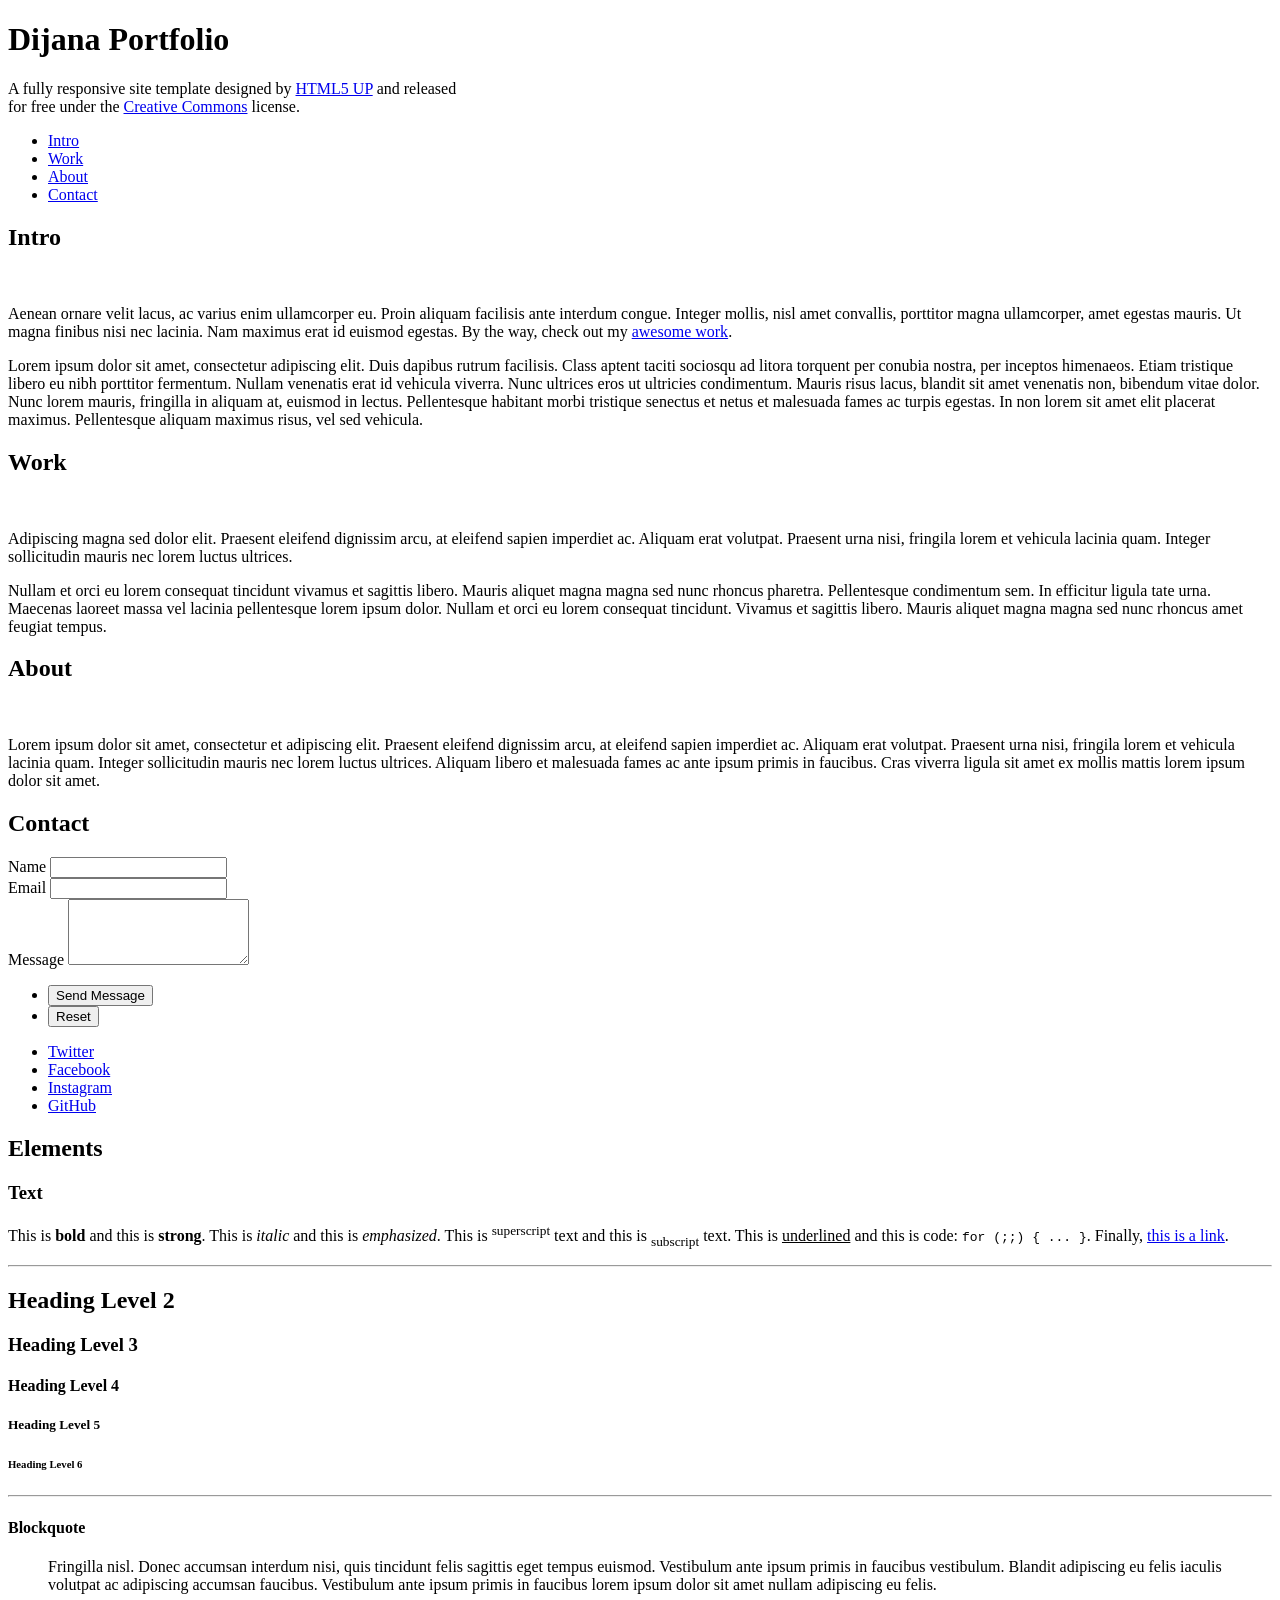
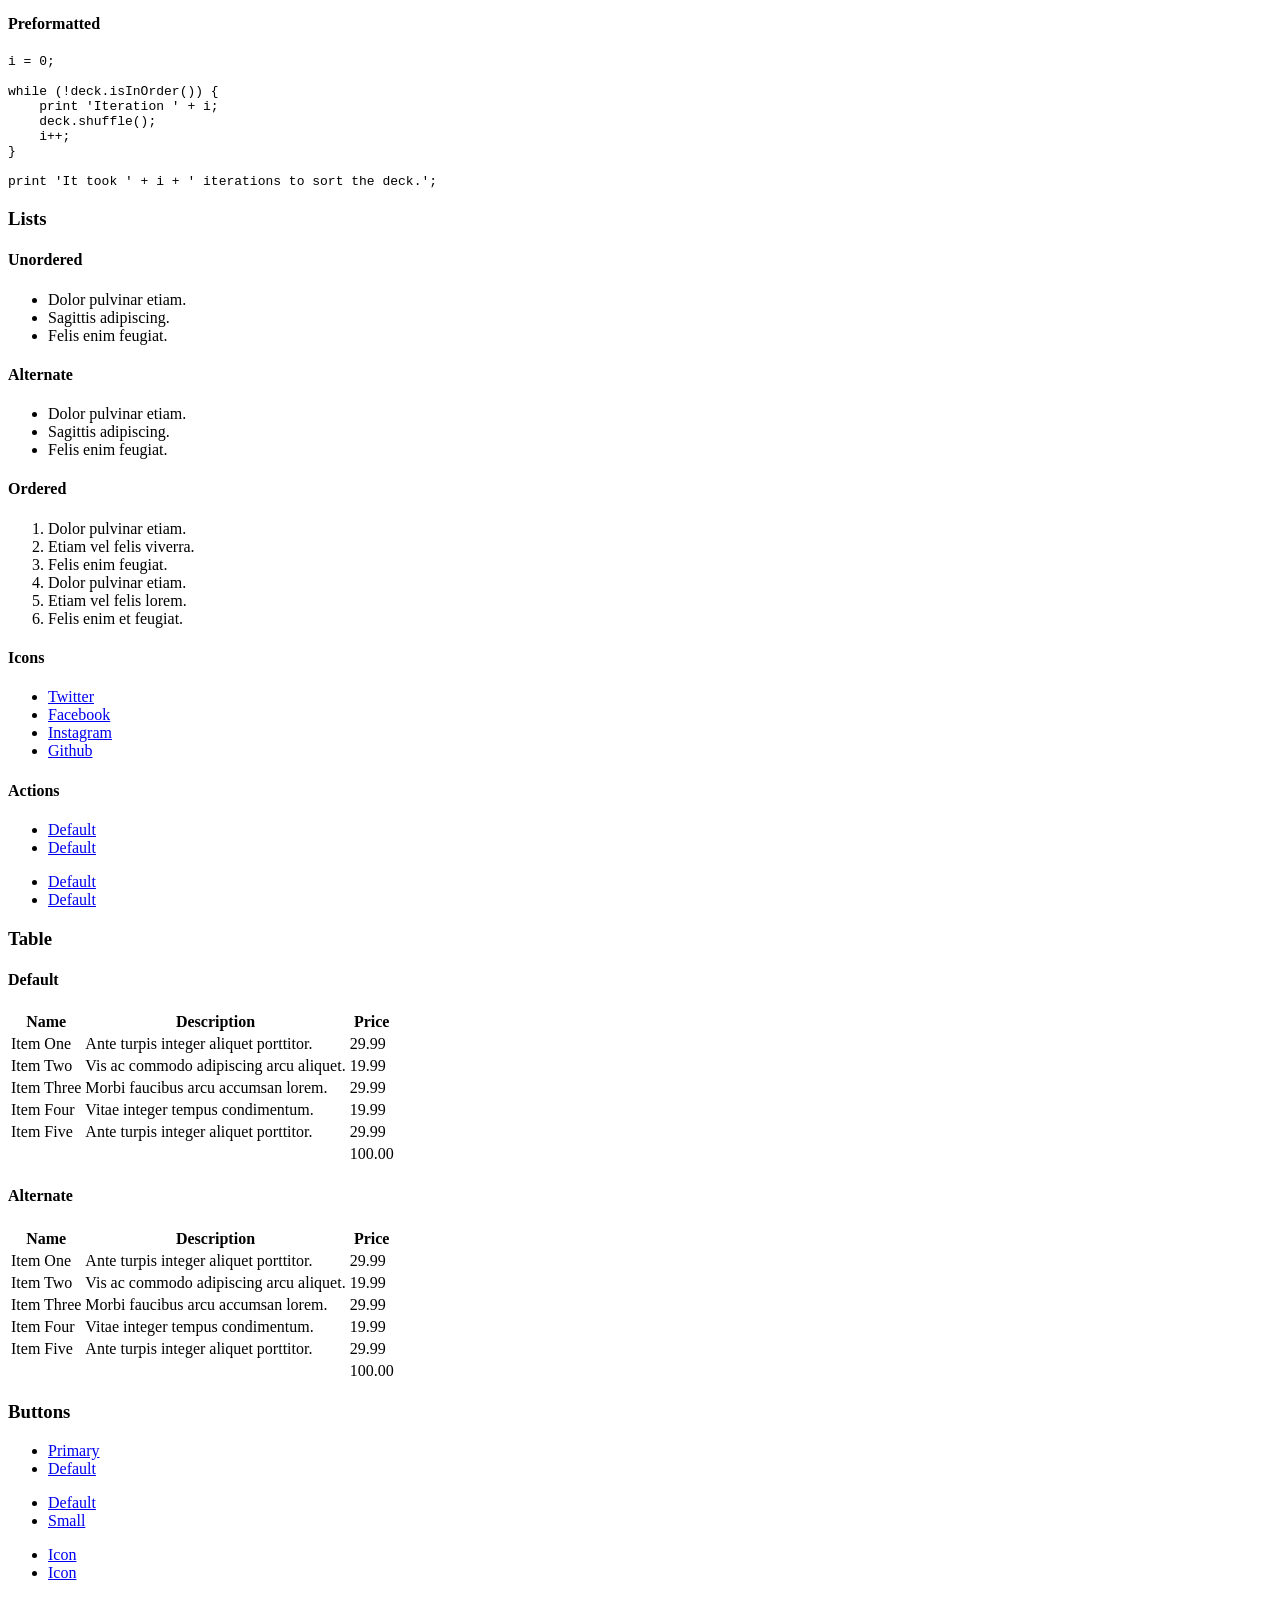
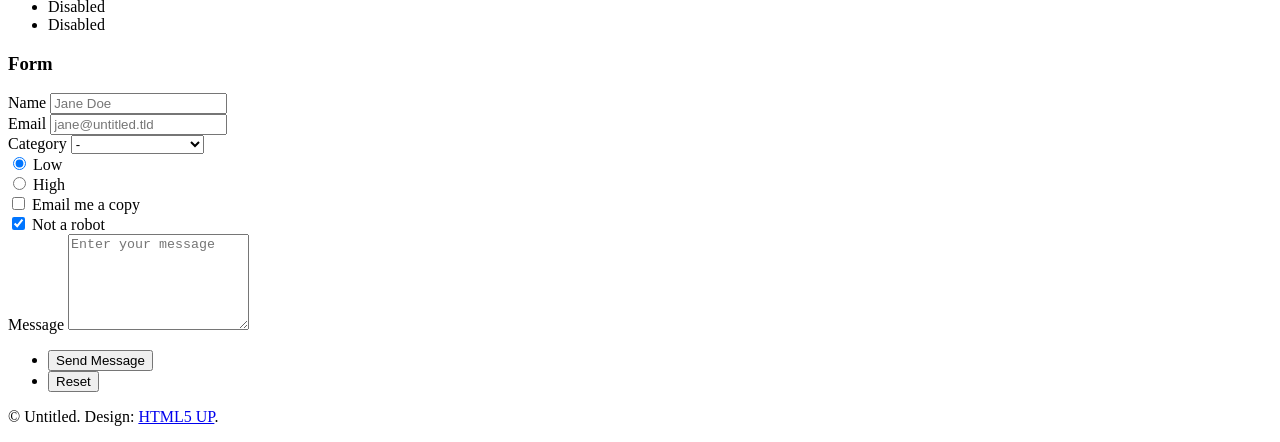
==== index.html @ 2b50fdc9 "Added Dimension template" ====
<!DOCTYPE HTML>
<!--
	Dimension by HTML5 UP
	html5up.net | @ajlkn
	Free for personal and commercial use under the CCA 3.0 license (html5up.net/license)
-->
<html>
	<head>
		<title>Dijana Niksic</title>
		<meta charset="utf-8" />
		<meta name="viewport" content="width=device-width, initial-scale=1, user-scalable=no" />
		<link rel="stylesheet" href="assets/css/main.css" />
		<noscript><link rel="stylesheet" href="assets/css/noscript.css" /></noscript>
	</head>
	<body class="is-preload">

		<!-- Wrapper -->
			<div id="wrapper">

				<!-- Header -->
					<header id="header">
						<div class="logo">
							<span class="icon fa-gem"></span>
						</div>
						<div class="content">
							<div class="inner">
								<h1>Dijana Portfolio</h1>
								<p>A fully responsive site template designed by <a href="https://html5up.net">HTML5 UP</a> and released<br />
								for free under the <a href="https://html5up.net/license">Creative Commons</a> license.</p>
							</div>
						</div>
						<nav>
							<ul>
								<li><a href="#intro">Intro</a></li>
								<li><a href="#work">Work</a></li>
								<li><a href="#about">About</a></li>
								<li><a href="#contact">Contact</a></li>
								<!--<li><a href="#elements">Elements</a></li>-->
							</ul>
						</nav>
					</header>

				<!-- Main -->
					<div id="main">

						<!-- Intro -->
							<article id="intro">
								<h2 class="major">Intro</h2>
								<span class="image main"><img src="images/pic01.jpg" alt="" /></span>
								<p>Aenean ornare velit lacus, ac varius enim ullamcorper eu. Proin aliquam facilisis ante interdum congue. Integer mollis, nisl amet convallis, porttitor magna ullamcorper, amet egestas mauris. Ut magna finibus nisi nec lacinia. Nam maximus erat id euismod egestas. By the way, check out my <a href="#work">awesome work</a>.</p>
								<p>Lorem ipsum dolor sit amet, consectetur adipiscing elit. Duis dapibus rutrum facilisis. Class aptent taciti sociosqu ad litora torquent per conubia nostra, per inceptos himenaeos. Etiam tristique libero eu nibh porttitor fermentum. Nullam venenatis erat id vehicula viverra. Nunc ultrices eros ut ultricies condimentum. Mauris risus lacus, blandit sit amet venenatis non, bibendum vitae dolor. Nunc lorem mauris, fringilla in aliquam at, euismod in lectus. Pellentesque habitant morbi tristique senectus et netus et malesuada fames ac turpis egestas. In non lorem sit amet elit placerat maximus. Pellentesque aliquam maximus risus, vel sed vehicula.</p>
							</article>

						<!-- Work -->
							<article id="work">
								<h2 class="major">Work</h2>
								<span class="image main"><img src="images/pic02.jpg" alt="" /></span>
								<p>Adipiscing magna sed dolor elit. Praesent eleifend dignissim arcu, at eleifend sapien imperdiet ac. Aliquam erat volutpat. Praesent urna nisi, fringila lorem et vehicula lacinia quam. Integer sollicitudin mauris nec lorem luctus ultrices.</p>
								<p>Nullam et orci eu lorem consequat tincidunt vivamus et sagittis libero. Mauris aliquet magna magna sed nunc rhoncus pharetra. Pellentesque condimentum sem. In efficitur ligula tate urna. Maecenas laoreet massa vel lacinia pellentesque lorem ipsum dolor. Nullam et orci eu lorem consequat tincidunt. Vivamus et sagittis libero. Mauris aliquet magna magna sed nunc rhoncus amet feugiat tempus.</p>
							</article>

						<!-- About -->
							<article id="about">
								<h2 class="major">About</h2>
								<span class="image main"><img src="images/pic03.jpg" alt="" /></span>
								<p>Lorem ipsum dolor sit amet, consectetur et adipiscing elit. Praesent eleifend dignissim arcu, at eleifend sapien imperdiet ac. Aliquam erat volutpat. Praesent urna nisi, fringila lorem et vehicula lacinia quam. Integer sollicitudin mauris nec lorem luctus ultrices. Aliquam libero et malesuada fames ac ante ipsum primis in faucibus. Cras viverra ligula sit amet ex mollis mattis lorem ipsum dolor sit amet.</p>
							</article>

						<!-- Contact -->
							<article id="contact">
								<h2 class="major">Contact</h2>
								<form method="post" action="#">
									<div class="fields">
										<div class="field half">
											<label for="name">Name</label>
											<input type="text" name="name" id="name" />
										</div>
										<div class="field half">
											<label for="email">Email</label>
											<input type="text" name="email" id="email" />
										</div>
										<div class="field">
											<label for="message">Message</label>
											<textarea name="message" id="message" rows="4"></textarea>
										</div>
									</div>
									<ul class="actions">
										<li><input type="submit" value="Send Message" class="primary" /></li>
										<li><input type="reset" value="Reset" /></li>
									</ul>
								</form>
								<ul class="icons">
									<li><a href="#" class="icon brands fa-twitter"><span class="label">Twitter</span></a></li>
									<li><a href="#" class="icon brands fa-facebook-f"><span class="label">Facebook</span></a></li>
									<li><a href="#" class="icon brands fa-instagram"><span class="label">Instagram</span></a></li>
									<li><a href="#" class="icon brands fa-github"><span class="label">GitHub</span></a></li>
								</ul>
							</article>

						<!-- Elements -->
							<article id="elements">
								<h2 class="major">Elements</h2>

								<section>
									<h3 class="major">Text</h3>
									<p>This is <b>bold</b> and this is <strong>strong</strong>. This is <i>italic</i> and this is <em>emphasized</em>.
									This is <sup>superscript</sup> text and this is <sub>subscript</sub> text.
									This is <u>underlined</u> and this is code: <code>for (;;) { ... }</code>. Finally, <a href="#">this is a link</a>.</p>
									<hr />
									<h2>Heading Level 2</h2>
									<h3>Heading Level 3</h3>
									<h4>Heading Level 4</h4>
									<h5>Heading Level 5</h5>
									<h6>Heading Level 6</h6>
									<hr />
									<h4>Blockquote</h4>
									<blockquote>Fringilla nisl. Donec accumsan interdum nisi, quis tincidunt felis sagittis eget tempus euismod. Vestibulum ante ipsum primis in faucibus vestibulum. Blandit adipiscing eu felis iaculis volutpat ac adipiscing accumsan faucibus. Vestibulum ante ipsum primis in faucibus lorem ipsum dolor sit amet nullam adipiscing eu felis.</blockquote>
									<h4>Preformatted</h4>
									<pre><code>i = 0;

while (!deck.isInOrder()) {
    print 'Iteration ' + i;
    deck.shuffle();
    i++;
}

print 'It took ' + i + ' iterations to sort the deck.';</code></pre>
								</section>

								<section>
									<h3 class="major">Lists</h3>

									<h4>Unordered</h4>
									<ul>
										<li>Dolor pulvinar etiam.</li>
										<li>Sagittis adipiscing.</li>
										<li>Felis enim feugiat.</li>
									</ul>

									<h4>Alternate</h4>
									<ul class="alt">
										<li>Dolor pulvinar etiam.</li>
										<li>Sagittis adipiscing.</li>
										<li>Felis enim feugiat.</li>
									</ul>

									<h4>Ordered</h4>
									<ol>
										<li>Dolor pulvinar etiam.</li>
										<li>Etiam vel felis viverra.</li>
										<li>Felis enim feugiat.</li>
										<li>Dolor pulvinar etiam.</li>
										<li>Etiam vel felis lorem.</li>
										<li>Felis enim et feugiat.</li>
									</ol>
									<h4>Icons</h4>
									<ul class="icons">
										<li><a href="#" class="icon brands fa-twitter"><span class="label">Twitter</span></a></li>
										<li><a href="#" class="icon brands fa-facebook-f"><span class="label">Facebook</span></a></li>
										<li><a href="#" class="icon brands fa-instagram"><span class="label">Instagram</span></a></li>
										<li><a href="#" class="icon brands fa-github"><span class="label">Github</span></a></li>
									</ul>

									<h4>Actions</h4>
									<ul class="actions">
										<li><a href="#" class="button primary">Default</a></li>
										<li><a href="#" class="button">Default</a></li>
									</ul>
									<ul class="actions stacked">
										<li><a href="#" class="button primary">Default</a></li>
										<li><a href="#" class="button">Default</a></li>
									</ul>
								</section>

								<section>
									<h3 class="major">Table</h3>
									<h4>Default</h4>
									<div class="table-wrapper">
										<table>
											<thead>
												<tr>
													<th>Name</th>
													<th>Description</th>
													<th>Price</th>
												</tr>
											</thead>
											<tbody>
												<tr>
													<td>Item One</td>
													<td>Ante turpis integer aliquet porttitor.</td>
													<td>29.99</td>
												</tr>
												<tr>
													<td>Item Two</td>
													<td>Vis ac commodo adipiscing arcu aliquet.</td>
													<td>19.99</td>
												</tr>
												<tr>
													<td>Item Three</td>
													<td> Morbi faucibus arcu accumsan lorem.</td>
													<td>29.99</td>
												</tr>
												<tr>
													<td>Item Four</td>
													<td>Vitae integer tempus condimentum.</td>
													<td>19.99</td>
												</tr>
												<tr>
													<td>Item Five</td>
													<td>Ante turpis integer aliquet porttitor.</td>
													<td>29.99</td>
												</tr>
											</tbody>
											<tfoot>
												<tr>
													<td colspan="2"></td>
													<td>100.00</td>
												</tr>
											</tfoot>
										</table>
									</div>

									<h4>Alternate</h4>
									<div class="table-wrapper">
										<table class="alt">
											<thead>
												<tr>
													<th>Name</th>
													<th>Description</th>
													<th>Price</th>
												</tr>
											</thead>
											<tbody>
												<tr>
													<td>Item One</td>
													<td>Ante turpis integer aliquet porttitor.</td>
													<td>29.99</td>
												</tr>
												<tr>
													<td>Item Two</td>
													<td>Vis ac commodo adipiscing arcu aliquet.</td>
													<td>19.99</td>
												</tr>
												<tr>
													<td>Item Three</td>
													<td> Morbi faucibus arcu accumsan lorem.</td>
													<td>29.99</td>
												</tr>
												<tr>
													<td>Item Four</td>
													<td>Vitae integer tempus condimentum.</td>
													<td>19.99</td>
												</tr>
												<tr>
													<td>Item Five</td>
													<td>Ante turpis integer aliquet porttitor.</td>
													<td>29.99</td>
												</tr>
											</tbody>
											<tfoot>
												<tr>
													<td colspan="2"></td>
													<td>100.00</td>
												</tr>
											</tfoot>
										</table>
									</div>
								</section>

								<section>
									<h3 class="major">Buttons</h3>
									<ul class="actions">
										<li><a href="#" class="button primary">Primary</a></li>
										<li><a href="#" class="button">Default</a></li>
									</ul>
									<ul class="actions">
										<li><a href="#" class="button">Default</a></li>
										<li><a href="#" class="button small">Small</a></li>
									</ul>
									<ul class="actions">
										<li><a href="#" class="button primary icon solid fa-download">Icon</a></li>
										<li><a href="#" class="button icon solid fa-download">Icon</a></li>
									</ul>
									<ul class="actions">
										<li><span class="button primary disabled">Disabled</span></li>
										<li><span class="button disabled">Disabled</span></li>
									</ul>
								</section>

								<section>
									<h3 class="major">Form</h3>
									<form method="post" action="#">
										<div class="fields">
											<div class="field half">
												<label for="demo-name">Name</label>
												<input type="text" name="demo-name" id="demo-name" value="" placeholder="Jane Doe" />
											</div>
											<div class="field half">
												<label for="demo-email">Email</label>
												<input type="email" name="demo-email" id="demo-email" value="" placeholder="jane@untitled.tld" />
											</div>
											<div class="field">
												<label for="demo-category">Category</label>
												<select name="demo-category" id="demo-category">
													<option value="">-</option>
													<option value="1">Manufacturing</option>
													<option value="1">Shipping</option>
													<option value="1">Administration</option>
													<option value="1">Human Resources</option>
												</select>
											</div>
											<div class="field half">
												<input type="radio" id="demo-priority-low" name="demo-priority" checked>
												<label for="demo-priority-low">Low</label>
											</div>
											<div class="field half">
												<input type="radio" id="demo-priority-high" name="demo-priority">
												<label for="demo-priority-high">High</label>
											</div>
											<div class="field half">
												<input type="checkbox" id="demo-copy" name="demo-copy">
												<label for="demo-copy">Email me a copy</label>
											</div>
											<div class="field half">
												<input type="checkbox" id="demo-human" name="demo-human" checked>
												<label for="demo-human">Not a robot</label>
											</div>
											<div class="field">
												<label for="demo-message">Message</label>
												<textarea name="demo-message" id="demo-message" placeholder="Enter your message" rows="6"></textarea>
											</div>
										</div>
										<ul class="actions">
											<li><input type="submit" value="Send Message" class="primary" /></li>
											<li><input type="reset" value="Reset" /></li>
										</ul>
									</form>
								</section>

							</article>

					</div>

				<!-- Footer -->
					<footer id="footer">
						<p class="copyright">&copy; Untitled. Design: <a href="https://html5up.net">HTML5 UP</a>.</p>
					</footer>

			</div>

		<!-- BG -->
			<div id="bg"></div>

		<!-- Scripts -->
			<script src="assets/js/jquery.min.js"></script>
			<script src="assets/js/browser.min.js"></script>
			<script src="assets/js/breakpoints.min.js"></script>
			<script src="assets/js/util.js"></script>
			<script src="assets/js/main.js"></script>

	</body>
</html>
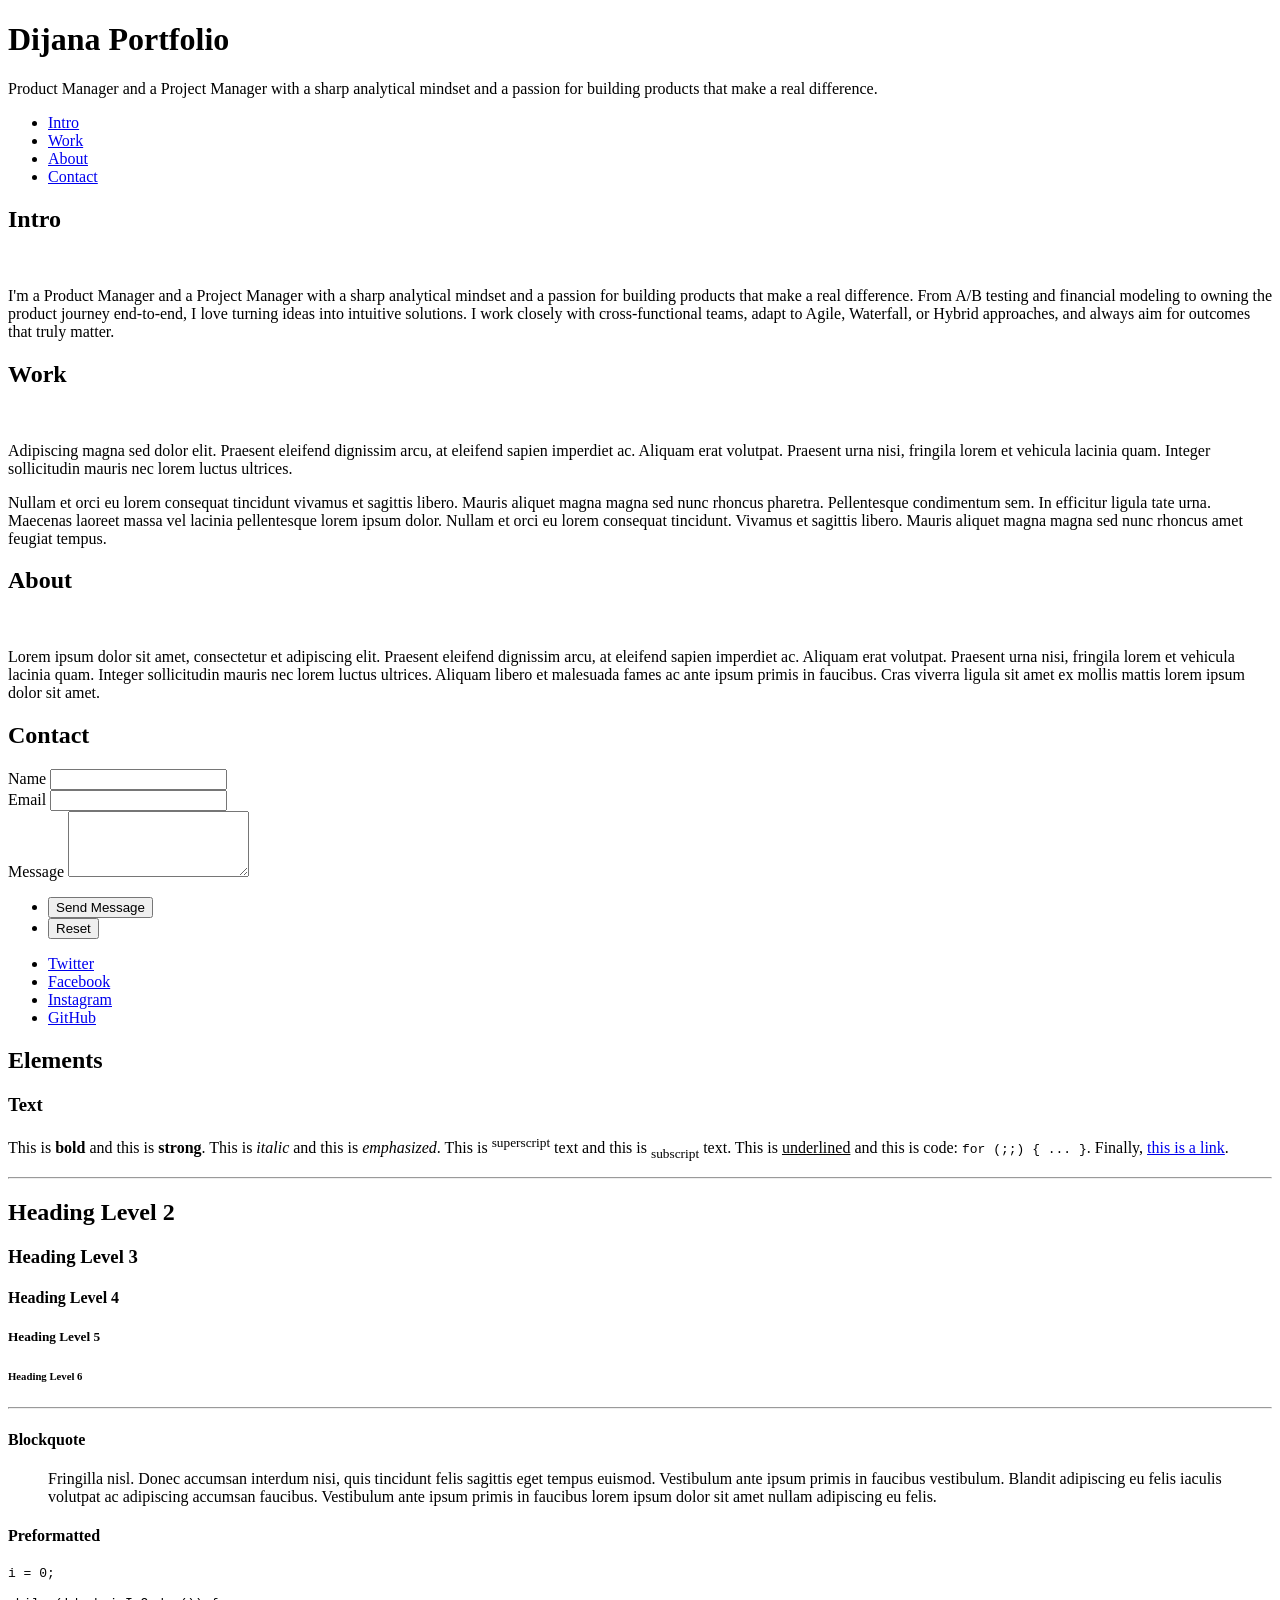
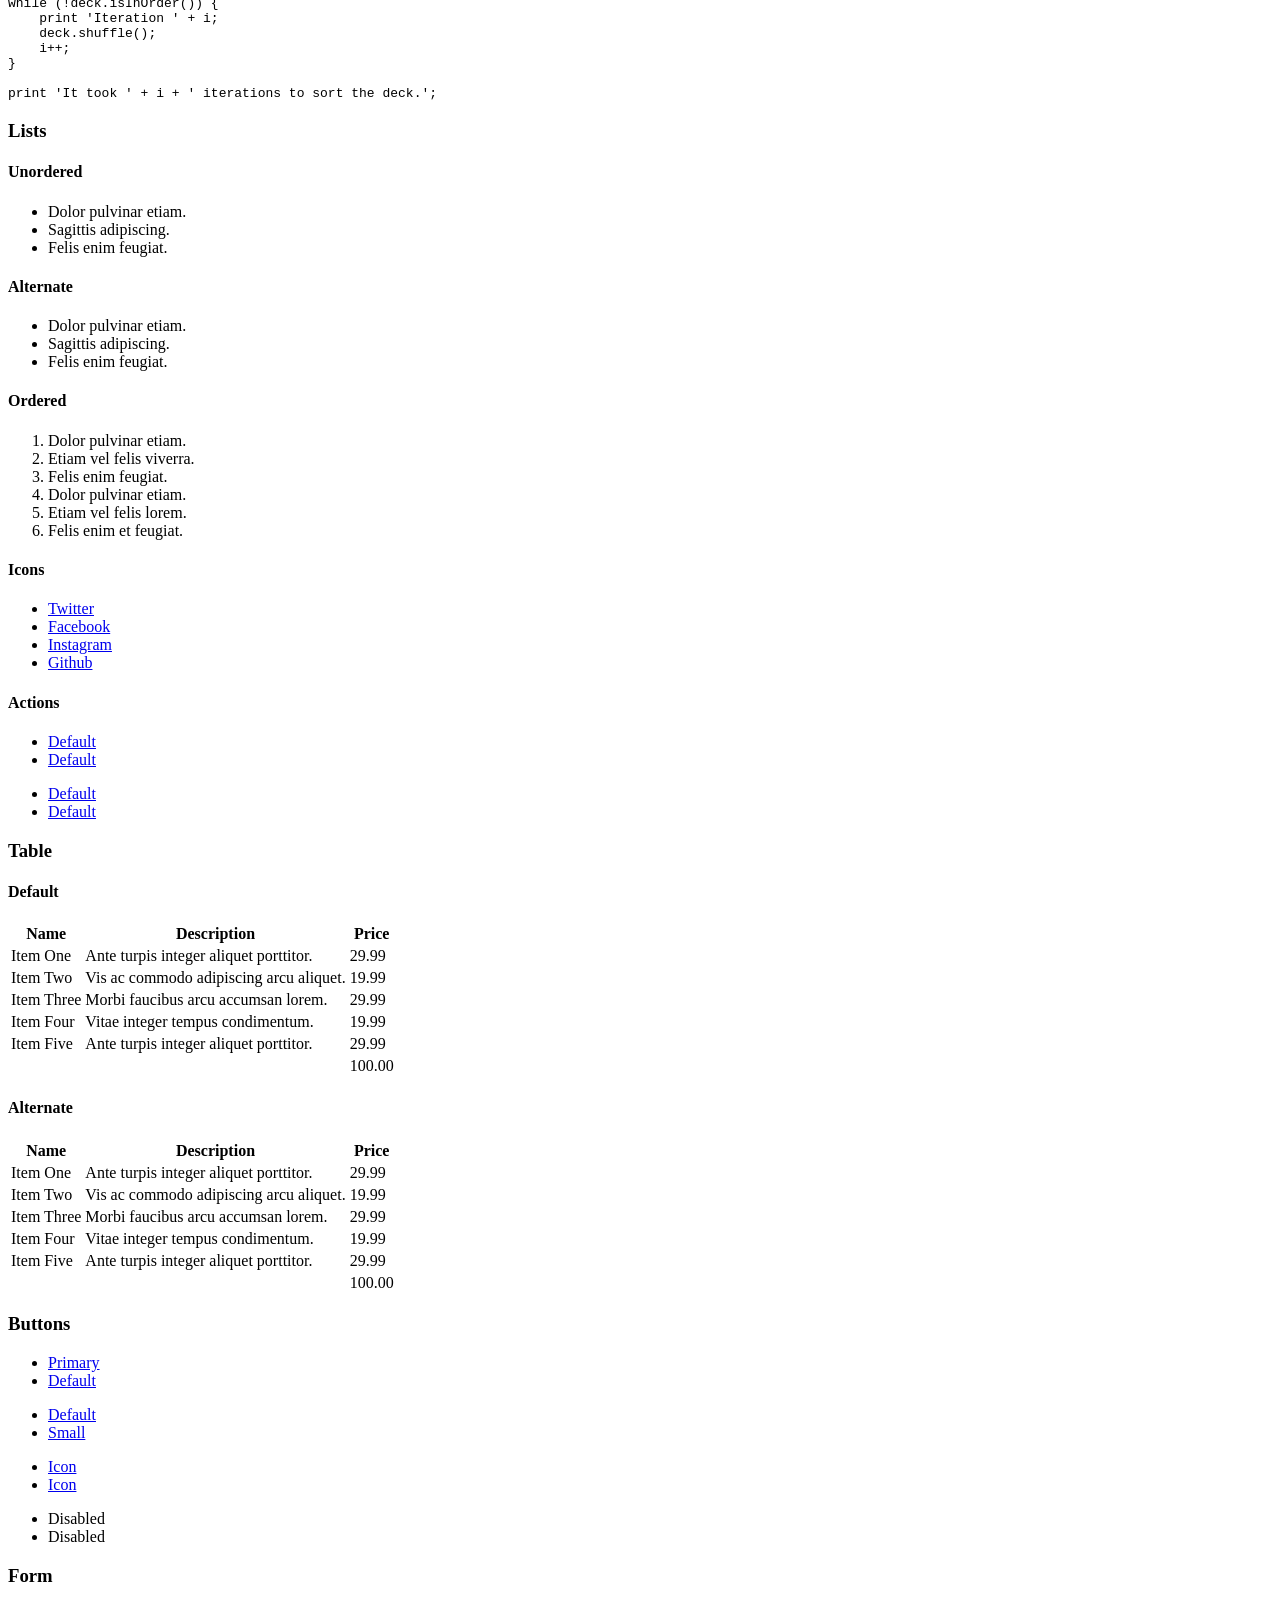
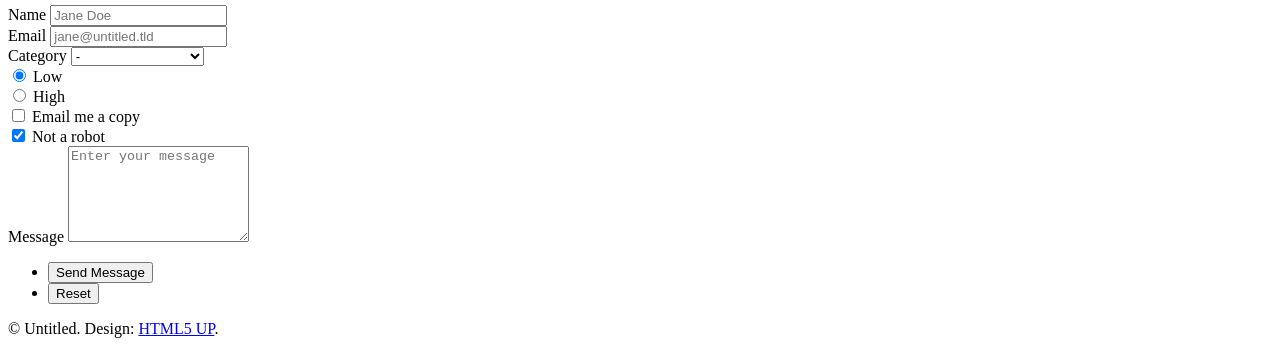
==== commit e6fa6012: "Updated hero sectio and intron" ====
--- a/index.html
+++ b/index.html
@@ -25,8 +25,7 @@
 						<div class="content">
 							<div class="inner">
 								<h1>Dijana Portfolio</h1>
-								<p>A fully responsive site template designed by <a href="https://html5up.net">HTML5 UP</a> and released<br />
-								for free under the <a href="https://html5up.net/license">Creative Commons</a> license.</p>
+								<p>Product Manager and a Project Manager with a sharp analytical mindset and a passion for building products that make a real difference.</p>
 							</div>
 						</div>
 						<nav>
@@ -47,8 +46,10 @@
 							<article id="intro">
 								<h2 class="major">Intro</h2>
 								<span class="image main"><img src="images/pic01.jpg" alt="" /></span>
-								<p>Aenean ornare velit lacus, ac varius enim ullamcorper eu. Proin aliquam facilisis ante interdum congue. Integer mollis, nisl amet convallis, porttitor magna ullamcorper, amet egestas mauris. Ut magna finibus nisi nec lacinia. Nam maximus erat id euismod egestas. By the way, check out my <a href="#work">awesome work</a>.</p>
-								<p>Lorem ipsum dolor sit amet, consectetur adipiscing elit. Duis dapibus rutrum facilisis. Class aptent taciti sociosqu ad litora torquent per conubia nostra, per inceptos himenaeos. Etiam tristique libero eu nibh porttitor fermentum. Nullam venenatis erat id vehicula viverra. Nunc ultrices eros ut ultricies condimentum. Mauris risus lacus, blandit sit amet venenatis non, bibendum vitae dolor. Nunc lorem mauris, fringilla in aliquam at, euismod in lectus. Pellentesque habitant morbi tristique senectus et netus et malesuada fames ac turpis egestas. In non lorem sit amet elit placerat maximus. Pellentesque aliquam maximus risus, vel sed vehicula.</p>
+								<p>I'm a Product Manager and a Project Manager with a sharp analytical mindset and a passion for building products that make a real difference. 
+									From A/B testing and financial modeling to owning the product journey end-to-end, I love turning ideas into intuitive solutions. 
+									I work closely with cross-functional teams, adapt to Agile, Waterfall, or Hybrid approaches, and always aim for outcomes that truly matter.
+								</p>
 							</article>
 
 						<!-- Work -->
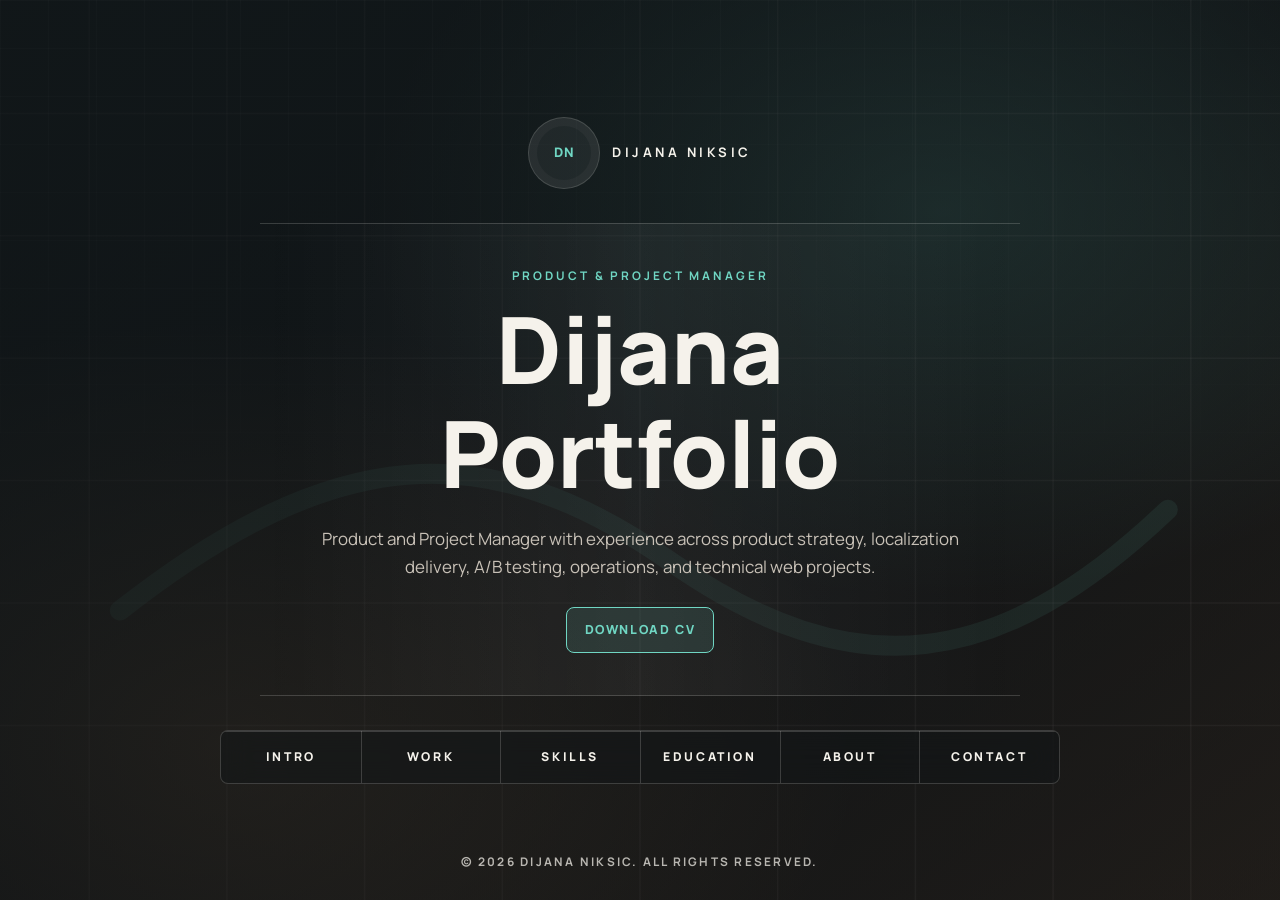
==== commit c569daa9: "Updated portfolio website" ====
--- a/index.html
+++ b/index.html
@@ -1,363 +1,356 @@
-<!DOCTYPE HTML>
-<!--
-	Dimension by HTML5 UP
-	html5up.net | @ajlkn
-	Free for personal and commercial use under the CCA 3.0 license (html5up.net/license)
--->
-<html>
+<!doctype html>
+<html lang="en">
 	<head>
-		<title>Dijana Niksic</title>
-		<meta charset="utf-8" />
-		<meta name="viewport" content="width=device-width, initial-scale=1, user-scalable=no" />
-		<link rel="stylesheet" href="assets/css/main.css" />
-		<noscript><link rel="stylesheet" href="assets/css/noscript.css" /></noscript>
+		<meta charset="utf-8">
+		<meta name="viewport" content="width=device-width, initial-scale=1">
+		<meta name="description" content="Dijana Niksic portfolio - Product and Project Manager.">
+		<meta name="author" content="Dijana Niksic">
+		<meta name="robots" content="index, follow">
+		<link rel="canonical" href="https://dianna79.github.io/dijananiksic/">
+
+		<meta property="og:type" content="website">
+		<meta property="og:title" content="Dijana Niksic | Product & Project Manager">
+		<meta property="og:description" content="Portfolio of Dijana Niksic, Product and Project Manager with experience in product strategy, localization delivery, A/B testing, operations, and technical web projects.">
+		<meta property="og:url" content="https://dianna79.github.io/dijananiksic/">
+		<meta property="og:image" content="https://dianna79.github.io/dijananiksic/images/seo-preview.png">
+		<meta property="og:site_name" content="Dijana Niksic Portfolio">
+
+		<meta name="twitter:card" content="summary_large_image">
+		<meta name="twitter:title" content="Dijana Niksic | Product & Project Manager">
+		<meta name="twitter:description" content="Product strategy, localization delivery, A/B testing, operations, and technical web projects.">
+		<meta name="twitter:image" content="https://dianna79.github.io/dijananiksic/images/seo-preview.png">
+		<meta name="theme-color" content="#111416">
+
+		<title>Dijana Niksic | Portfolio</title>
+		<link rel="icon" href="images/favicon.svg" type="image/svg+xml">
+		<link rel="preconnect" href="https://fonts.googleapis.com">
+		<link rel="preconnect" href="https://fonts.gstatic.com" crossorigin>
+		<link href="https://fonts.googleapis.com/css2?family=Manrope:wght@300;400;500;600;700;800&display=swap" rel="stylesheet">
+		<link rel="stylesheet" href="assets/css/main.css">
 	</head>
-	<body class="is-preload">
-
-		<!-- Wrapper -->
-			<div id="wrapper">
-
-				<!-- Header -->
-					<header id="header">
-						<div class="logo">
-							<span class="icon fa-gem"></span>
-						</div>
-						<div class="content">
-							<div class="inner">
-								<h1>Dijana Portfolio</h1>
-								<p>Product Manager and a Project Manager with a sharp analytical mindset and a passion for building products that make a real difference.</p>
-							</div>
-						</div>
-						<nav>
-							<ul>
-								<li><a href="#intro">Intro</a></li>
-								<li><a href="#work">Work</a></li>
-								<li><a href="#about">About</a></li>
-								<li><a href="#contact">Contact</a></li>
-								<!--<li><a href="#elements">Elements</a></li>-->
-							</ul>
-						</nav>
-					</header>
-
-				<!-- Main -->
-					<div id="main">
-
-						<!-- Intro -->
-							<article id="intro">
-								<h2 class="major">Intro</h2>
-								<span class="image main"><img src="images/pic01.jpg" alt="" /></span>
-								<p>I'm a Product Manager and a Project Manager with a sharp analytical mindset and a passion for building products that make a real difference. 
-									From A/B testing and financial modeling to owning the product journey end-to-end, I love turning ideas into intuitive solutions. 
-									I work closely with cross-functional teams, adapt to Agile, Waterfall, or Hybrid approaches, and always aim for outcomes that truly matter.
-								</p>
-							</article>
-
-						<!-- Work -->
-							<article id="work">
-								<h2 class="major">Work</h2>
-								<span class="image main"><img src="images/pic02.jpg" alt="" /></span>
-								<p>Adipiscing magna sed dolor elit. Praesent eleifend dignissim arcu, at eleifend sapien imperdiet ac. Aliquam erat volutpat. Praesent urna nisi, fringila lorem et vehicula lacinia quam. Integer sollicitudin mauris nec lorem luctus ultrices.</p>
-								<p>Nullam et orci eu lorem consequat tincidunt vivamus et sagittis libero. Mauris aliquet magna magna sed nunc rhoncus pharetra. Pellentesque condimentum sem. In efficitur ligula tate urna. Maecenas laoreet massa vel lacinia pellentesque lorem ipsum dolor. Nullam et orci eu lorem consequat tincidunt. Vivamus et sagittis libero. Mauris aliquet magna magna sed nunc rhoncus amet feugiat tempus.</p>
-							</article>
-
-						<!-- About -->
-							<article id="about">
-								<h2 class="major">About</h2>
-								<span class="image main"><img src="images/pic03.jpg" alt="" /></span>
-								<p>Lorem ipsum dolor sit amet, consectetur et adipiscing elit. Praesent eleifend dignissim arcu, at eleifend sapien imperdiet ac. Aliquam erat volutpat. Praesent urna nisi, fringila lorem et vehicula lacinia quam. Integer sollicitudin mauris nec lorem luctus ultrices. Aliquam libero et malesuada fames ac ante ipsum primis in faucibus. Cras viverra ligula sit amet ex mollis mattis lorem ipsum dolor sit amet.</p>
-							</article>
-
-						<!-- Contact -->
-							<article id="contact">
-								<h2 class="major">Contact</h2>
-								<form method="post" action="#">
-									<div class="fields">
-										<div class="field half">
-											<label for="name">Name</label>
-											<input type="text" name="name" id="name" />
-										</div>
-										<div class="field half">
-											<label for="email">Email</label>
-											<input type="text" name="email" id="email" />
-										</div>
-										<div class="field">
-											<label for="message">Message</label>
-											<textarea name="message" id="message" rows="4"></textarea>
-										</div>
-									</div>
-									<ul class="actions">
-										<li><input type="submit" value="Send Message" class="primary" /></li>
-										<li><input type="reset" value="Reset" /></li>
-									</ul>
-								</form>
-								<ul class="icons">
-									<li><a href="#" class="icon brands fa-twitter"><span class="label">Twitter</span></a></li>
-									<li><a href="#" class="icon brands fa-facebook-f"><span class="label">Facebook</span></a></li>
-									<li><a href="#" class="icon brands fa-instagram"><span class="label">Instagram</span></a></li>
-									<li><a href="#" class="icon brands fa-github"><span class="label">GitHub</span></a></li>
-								</ul>
-							</article>
-
-						<!-- Elements -->
-							<article id="elements">
-								<h2 class="major">Elements</h2>
-
-								<section>
-									<h3 class="major">Text</h3>
-									<p>This is <b>bold</b> and this is <strong>strong</strong>. This is <i>italic</i> and this is <em>emphasized</em>.
-									This is <sup>superscript</sup> text and this is <sub>subscript</sub> text.
-									This is <u>underlined</u> and this is code: <code>for (;;) { ... }</code>. Finally, <a href="#">this is a link</a>.</p>
-									<hr />
-									<h2>Heading Level 2</h2>
-									<h3>Heading Level 3</h3>
-									<h4>Heading Level 4</h4>
-									<h5>Heading Level 5</h5>
-									<h6>Heading Level 6</h6>
-									<hr />
-									<h4>Blockquote</h4>
-									<blockquote>Fringilla nisl. Donec accumsan interdum nisi, quis tincidunt felis sagittis eget tempus euismod. Vestibulum ante ipsum primis in faucibus vestibulum. Blandit adipiscing eu felis iaculis volutpat ac adipiscing accumsan faucibus. Vestibulum ante ipsum primis in faucibus lorem ipsum dolor sit amet nullam adipiscing eu felis.</blockquote>
-									<h4>Preformatted</h4>
-									<pre><code>i = 0;
-
-while (!deck.isInOrder()) {
-    print 'Iteration ' + i;
-    deck.shuffle();
-    i++;
-}
-
-print 'It took ' + i + ' iterations to sort the deck.';</code></pre>
-								</section>
-
-								<section>
-									<h3 class="major">Lists</h3>
-
-									<h4>Unordered</h4>
-									<ul>
-										<li>Dolor pulvinar etiam.</li>
-										<li>Sagittis adipiscing.</li>
-										<li>Felis enim feugiat.</li>
-									</ul>
-
-									<h4>Alternate</h4>
-									<ul class="alt">
-										<li>Dolor pulvinar etiam.</li>
-										<li>Sagittis adipiscing.</li>
-										<li>Felis enim feugiat.</li>
-									</ul>
-
-									<h4>Ordered</h4>
-									<ol>
-										<li>Dolor pulvinar etiam.</li>
-										<li>Etiam vel felis viverra.</li>
-										<li>Felis enim feugiat.</li>
-										<li>Dolor pulvinar etiam.</li>
-										<li>Etiam vel felis lorem.</li>
-										<li>Felis enim et feugiat.</li>
-									</ol>
-									<h4>Icons</h4>
-									<ul class="icons">
-										<li><a href="#" class="icon brands fa-twitter"><span class="label">Twitter</span></a></li>
-										<li><a href="#" class="icon brands fa-facebook-f"><span class="label">Facebook</span></a></li>
-										<li><a href="#" class="icon brands fa-instagram"><span class="label">Instagram</span></a></li>
-										<li><a href="#" class="icon brands fa-github"><span class="label">Github</span></a></li>
-									</ul>
-
-									<h4>Actions</h4>
-									<ul class="actions">
-										<li><a href="#" class="button primary">Default</a></li>
-										<li><a href="#" class="button">Default</a></li>
-									</ul>
-									<ul class="actions stacked">
-										<li><a href="#" class="button primary">Default</a></li>
-										<li><a href="#" class="button">Default</a></li>
-									</ul>
-								</section>
-
-								<section>
-									<h3 class="major">Table</h3>
-									<h4>Default</h4>
-									<div class="table-wrapper">
-										<table>
-											<thead>
-												<tr>
-													<th>Name</th>
-													<th>Description</th>
-													<th>Price</th>
-												</tr>
-											</thead>
-											<tbody>
-												<tr>
-													<td>Item One</td>
-													<td>Ante turpis integer aliquet porttitor.</td>
-													<td>29.99</td>
-												</tr>
-												<tr>
-													<td>Item Two</td>
-													<td>Vis ac commodo adipiscing arcu aliquet.</td>
-													<td>19.99</td>
-												</tr>
-												<tr>
-													<td>Item Three</td>
-													<td> Morbi faucibus arcu accumsan lorem.</td>
-													<td>29.99</td>
-												</tr>
-												<tr>
-													<td>Item Four</td>
-													<td>Vitae integer tempus condimentum.</td>
-													<td>19.99</td>
-												</tr>
-												<tr>
-													<td>Item Five</td>
-													<td>Ante turpis integer aliquet porttitor.</td>
-													<td>29.99</td>
-												</tr>
-											</tbody>
-											<tfoot>
-												<tr>
-													<td colspan="2"></td>
-													<td>100.00</td>
-												</tr>
-											</tfoot>
-										</table>
-									</div>
-
-									<h4>Alternate</h4>
-									<div class="table-wrapper">
-										<table class="alt">
-											<thead>
-												<tr>
-													<th>Name</th>
-													<th>Description</th>
-													<th>Price</th>
-												</tr>
-											</thead>
-											<tbody>
-												<tr>
-													<td>Item One</td>
-													<td>Ante turpis integer aliquet porttitor.</td>
-													<td>29.99</td>
-												</tr>
-												<tr>
-													<td>Item Two</td>
-													<td>Vis ac commodo adipiscing arcu aliquet.</td>
-													<td>19.99</td>
-												</tr>
-												<tr>
-													<td>Item Three</td>
-													<td> Morbi faucibus arcu accumsan lorem.</td>
-													<td>29.99</td>
-												</tr>
-												<tr>
-													<td>Item Four</td>
-													<td>Vitae integer tempus condimentum.</td>
-													<td>19.99</td>
-												</tr>
-												<tr>
-													<td>Item Five</td>
-													<td>Ante turpis integer aliquet porttitor.</td>
-													<td>29.99</td>
-												</tr>
-											</tbody>
-											<tfoot>
-												<tr>
-													<td colspan="2"></td>
-													<td>100.00</td>
-												</tr>
-											</tfoot>
-										</table>
-									</div>
-								</section>
-
-								<section>
-									<h3 class="major">Buttons</h3>
-									<ul class="actions">
-										<li><a href="#" class="button primary">Primary</a></li>
-										<li><a href="#" class="button">Default</a></li>
-									</ul>
-									<ul class="actions">
-										<li><a href="#" class="button">Default</a></li>
-										<li><a href="#" class="button small">Small</a></li>
-									</ul>
-									<ul class="actions">
-										<li><a href="#" class="button primary icon solid fa-download">Icon</a></li>
-										<li><a href="#" class="button icon solid fa-download">Icon</a></li>
-									</ul>
-									<ul class="actions">
-										<li><span class="button primary disabled">Disabled</span></li>
-										<li><span class="button disabled">Disabled</span></li>
-									</ul>
-								</section>
-
-								<section>
-									<h3 class="major">Form</h3>
-									<form method="post" action="#">
-										<div class="fields">
-											<div class="field half">
-												<label for="demo-name">Name</label>
-												<input type="text" name="demo-name" id="demo-name" value="" placeholder="Jane Doe" />
-											</div>
-											<div class="field half">
-												<label for="demo-email">Email</label>
-												<input type="email" name="demo-email" id="demo-email" value="" placeholder="jane@untitled.tld" />
-											</div>
-											<div class="field">
-												<label for="demo-category">Category</label>
-												<select name="demo-category" id="demo-category">
-													<option value="">-</option>
-													<option value="1">Manufacturing</option>
-													<option value="1">Shipping</option>
-													<option value="1">Administration</option>
-													<option value="1">Human Resources</option>
-												</select>
-											</div>
-											<div class="field half">
-												<input type="radio" id="demo-priority-low" name="demo-priority" checked>
-												<label for="demo-priority-low">Low</label>
-											</div>
-											<div class="field half">
-												<input type="radio" id="demo-priority-high" name="demo-priority">
-												<label for="demo-priority-high">High</label>
-											</div>
-											<div class="field half">
-												<input type="checkbox" id="demo-copy" name="demo-copy">
-												<label for="demo-copy">Email me a copy</label>
-											</div>
-											<div class="field half">
-												<input type="checkbox" id="demo-human" name="demo-human" checked>
-												<label for="demo-human">Not a robot</label>
-											</div>
-											<div class="field">
-												<label for="demo-message">Message</label>
-												<textarea name="demo-message" id="demo-message" placeholder="Enter your message" rows="6"></textarea>
-											</div>
-										</div>
-										<ul class="actions">
-											<li><input type="submit" value="Send Message" class="primary" /></li>
-											<li><input type="reset" value="Reset" /></li>
-										</ul>
-									</form>
-								</section>
-
-							</article>
-
-					</div>
-
-				<!-- Footer -->
-					<footer id="footer">
-						<p class="copyright">&copy; Untitled. Design: <a href="https://html5up.net">HTML5 UP</a>.</p>
-					</footer>
-
-			</div>
-
-		<!-- BG -->
-			<div id="bg"></div>
-
-		<!-- Scripts -->
-			<script src="assets/js/jquery.min.js"></script>
-			<script src="assets/js/browser.min.js"></script>
-			<script src="assets/js/breakpoints.min.js"></script>
-			<script src="assets/js/util.js"></script>
-			<script src="assets/js/main.js"></script>
-
+	<body class="is-loading">
+		<div class="site-shell">
+			<header class="hero" id="home">
+				<a class="brand" href="#home" aria-label="Dijana Niksic home">
+					<span class="brand-mark">DN</span>
+					<span>Dijana Niksic</span>
+				</a>
+
+				<div class="hero-panel">
+					<p class="eyebrow">Product & Project Manager</p>
+					<h1>Dijana Portfolio</h1>
+					<p class="intro-copy">
+						Product and Project Manager with experience across product strategy,
+						localization delivery, A/B testing, operations, and technical web projects.
+					</p>
+					<div class="hero-actions">
+						<a class="download-button" href="downloads/dijana-niksic-cv.pdf" download>Download CV</a>
+					</div>
+				</div>
+
+				<nav class="main-nav" aria-label="Portfolio sections">
+					<a href="#intro">Intro</a>
+					<a href="#work">Work</a>
+					<a href="#skills">Skills</a>
+					<a href="#education">Education</a>
+					<a href="#about">About</a>
+					<a href="#contact">Contact</a>
+				</nav>
+			</header>
+
+			<main class="section-layer" id="sections" aria-live="polite">
+				<section class="portfolio-panel" id="intro" aria-labelledby="intro-title" hidden>
+					<button class="close-panel" type="button" aria-label="Close section"></button>
+					<div class="panel-media">
+						<img src="images/intro-analytics.svg" alt="Analytics and planning dashboard">
+					</div>
+					<h2 id="intro-title">Intro</h2>
+					<p>
+						I'm a Product Manager and Project Manager with a sharp analytical mindset and a
+						passion for building products that make a real difference. I enjoy turning ideas
+						into intuitive solutions and measurable outcomes.
+					</p>
+					<p>
+						From A/B testing and financial modeling to owning the product journey end to end,
+						I work closely with cross-functional teams and adapt to Agile, Waterfall, or
+						Hybrid approaches depending on what the project needs.
+					</p>
+					<div class="quick-facts" aria-label="Professional highlights">
+						<span>Product lifecycle</span>
+						<span>Localization operations</span>
+						<span>Data-driven delivery</span>
+						<span>Cross-functional teams</span>
+					</div>
+				</section>
+
+				<section class="portfolio-panel work-panel" id="work" aria-labelledby="work-title" hidden>
+					<button class="close-panel" type="button" aria-label="Close section"></button>
+					<h2 id="work-title">Work</h2>
+
+					<div class="work-grid">
+						<!-- To add another role, copy one .work-card article and update the image, label, title, and text. -->
+						<article class="work-card">
+							<img src="images/work-project.svg" alt="Project management visual">
+							<div class="card-content">
+								<p class="role-label">Kape Technologies / 2025-Present</p>
+								<h3>Project Manager</h3>
+								<p>
+									Led end-to-end localization projects for global VPN brands including
+									ExpressVPN, CyberGhost, and Private Internet Access, ensuring high-quality
+									and timely delivery across multiple markets.
+								</p>
+								<p>
+									Managed cross-functional collaboration with product, marketing, and content
+									teams, optimized translation workflows, coordinated multilingual content,
+									and maintained vendor and QA standards.
+								</p>
+							</div>
+						</article>
+
+						<article class="work-card">
+							<img src="images/work-product.svg" alt="Product analytics visual">
+							<div class="card-content">
+								<p class="role-label">Webselenese / 2022-2024</p>
+								<h3>Product Manager</h3>
+								<p>
+									Led A/B testing initiatives to optimize product features, analyzing
+									performance data to refine user experiences and boost customer engagement.
+								</p>
+								<p>
+									Developed product strategies, contributed to sustained revenue growth,
+									managed and mentored a development team, and aligned roadmaps with
+									marketing, engineering, and design stakeholders.
+								</p>
+							</div>
+						</article>
+
+						<article class="work-card">
+							<img src="images/work-assistant.svg" alt="Technical virtual assistant visual">
+							<div class="card-content">
+								<p class="role-label">Website Planet / 2021-2022</p>
+								<h3>Technical Virtual Assistant</h3>
+								<p>
+									Managed and updated website content using WordPress CMS, ensuring brand
+									consistency and supporting SEO best practices.
+								</p>
+								<p>
+									Created and scheduled social content, managed customer interactions, and
+									implemented automation tools to improve content workflows and response time.
+								</p>
+							</div>
+						</article>
+
+						<article class="work-card">
+							<img src="images/work-frontend.svg" alt="Frontend development visual">
+							<div class="card-content">
+								<p class="role-label">Emma's e-Commerce / 2021</p>
+								<h3>Junior Frontend Developer</h3>
+								<p>
+									Developed and maintained responsive, user-friendly front-end interfaces
+									using HTML, CSS, and WordPress themes.
+								</p>
+								<p>
+									Collaborated with designers and backend developers, integrated UI/UX
+									designs, and tested cross-device and cross-browser performance.
+								</p>
+							</div>
+						</article>
+					</div>
+				</section>
+
+				<section class="portfolio-panel wide-panel" id="skills" aria-labelledby="skills-title" hidden>
+					<button class="close-panel" type="button" aria-label="Close section"></button>
+					<h2 id="skills-title">Skills</h2>
+
+					<div class="skills-grid">
+						<div class="skill-group">
+							<h3>Product & Project Management</h3>
+							<div class="skill-list" aria-label="Product and project management skills">
+								<!-- To add more skills, add another span inside the relevant .skill-list. -->
+								<span>Product Strategy</span>
+								<span>Roadmapping</span>
+								<span>End-to-End Product Lifecycle</span>
+								<span>Agile Delivery</span>
+								<span>Waterfall Delivery</span>
+								<span>Hybrid Delivery</span>
+								<span>Stakeholder Management</span>
+								<span>Cross-functional Leadership</span>
+								<span>Go-to-Market Coordination</span>
+								<span>Backlog Prioritization</span>
+								<span>OKRs & KPI Tracking</span>
+							</div>
+						</div>
+						<div class="skill-group">
+							<h3>Data & Analytics</h3>
+							<div class="skill-list" aria-label="Data and analytics skills">
+								<span>A/B Testing</span>
+								<span>Experimentation</span>
+								<span>Data-Driven Decision Making</span>
+								<span>Performance Analysis</span>
+								<span>Financial Modeling</span>
+								<span>Cost Optimization</span>
+								<span>Tableau</span>
+								<span>Basic SQL Mindset</span>
+							</div>
+						</div>
+						<div class="skill-group">
+							<h3>Operations & Process Optimization</h3>
+							<div class="skill-list" aria-label="Operations and process optimization skills">
+								<span>Workflow Automation</span>
+								<span>Process Improvement</span>
+								<span>Resource Allocation</span>
+								<span>Vendor Management</span>
+								<span>Localization Operations</span>
+								<span>Quality Assurance</span>
+								<span>Scalability</span>
+								<span>Efficiency Optimization</span>
+							</div>
+						</div>
+						<div class="skill-group">
+							<h3>Technical & Tools</h3>
+							<div class="skill-list" aria-label="Technical and tool skills">
+								<span>Jira</span>
+								<span>Asana</span>
+								<span>Trello</span>
+								<span>Monday.com</span>
+								<span>Slack</span>
+								<span>Figma</span>
+								<span>G-Suite</span>
+								<span>WordPress CMS</span>
+								<span>HTML</span>
+								<span>CSS</span>
+								<span>JavaScript Foundations</span>
+								<span>API Basics</span>
+								<span>Backend Basics</span>
+							</div>
+						</div>
+						<div class="skill-group">
+							<h3>Core Business Skills</h3>
+							<div class="skill-list" aria-label="Core business skills">
+								<span>Strategic Thinking</span>
+								<span>Problem Solving</span>
+								<span>Communication</span>
+								<span>Team Leadership</span>
+								<span>Time Management</span>
+								<span>Priority Management</span>
+								<span>Critical Thinking</span>
+							</div>
+						</div>
+					</div>
+				</section>
+
+				<section class="portfolio-panel wide-panel" id="education" aria-labelledby="education-title" hidden>
+					<button class="close-panel" type="button" aria-label="Close section"></button>
+					<h2 id="education-title">Education</h2>
+
+					<div class="timeline">
+						<article class="timeline-item">
+							<div class="timeline-copy">
+								<p class="role-label">2025-Present / IBM</p>
+								<h3>Product Management Professional Certificate</h3>
+								<p>Building expertise in product lifecycle management, from ideation to launch and iteration, including strategy, roadmaps, market research, data-driven decisions, and collaboration with engineering, design, and business stakeholders.</p>
+								<a class="credential-link" href="https://www.coursera.org/account/accomplishments/verify/3OBH43791Q0X" target="_blank" rel="noreferrer">Credential link</a>
+							</div>
+							<a class="credential-media" href="https://www.coursera.org/account/accomplishments/verify/3OBH43791Q0X" target="_blank" rel="noreferrer" aria-label="Product Management Professional Certificate credential">
+								<img src="images/CERTIFICATE_LANDING_PAGE~3OBH43791Q0X.jpeg" alt="Product Management certificate screenshot placeholder">
+							</a>
+						</article>
+						<article class="timeline-item">
+							<div class="timeline-copy">
+								<p class="role-label">2024 / Google</p>
+								<h3>Foundations of Project Management</h3>
+								<p>Developed a strong foundation in Agile and Waterfall project management, including scope definition, stakeholder management, progress tracking, risk mitigation, project planning, prioritization, and cross-functional coordination.</p>
+								<a class="credential-link" href="https://www.coursera.org/account/accomplishments/verify/J6VT6MXFYH5W" target="_blank" rel="noreferrer">Credential link</a>
+							</div>
+							<a class="credential-media" href="https://www.coursera.org/account/accomplishments/verify/J6VT6MXFYH5W" target="_blank" rel="noreferrer" aria-label="Foundations of Project Management credential">
+								<img src="images/CERTIFICATE_LANDING_PAGE~J6VT6MXFYH5W.jpeg" alt="Google Project Management certificate screenshot placeholder">
+							</a>
+						</article>
+						<article class="timeline-item">
+							<div class="timeline-copy">
+								<p class="role-label">2022-2023 / Danilo Vesovic</p>
+								<h3>Fullstack LevelUp Course</h3>
+								<p>Completed a fullstack development program covering HTML, CSS, JavaScript, React, Node.js, database management, API integration, version control, clean code, and end-to-end product architecture.</p>
+								<a class="credential-link" href="https://www.danilovesovic.com/" target="_blank" rel="noreferrer">Credential link</a>
+							</div>
+							<a class="credential-media" href="https://www.danilovesovic.com/" target="_blank" rel="noreferrer" aria-label="Fullstack LevelUp Course credential">
+								<img src="images/dijana-niksic.png" alt="Fullstack course certificate screenshot placeholder">
+							</a>
+						</article>
+						<article class="timeline-item">
+							<div class="timeline-copy">
+								<p class="role-label">2012-2016</p>
+								<h3>High School Diploma</h3>
+								<p>Acquired foundational knowledge in environmental science, ecology, waste management, water and air quality control, sustainability practices, regulatory standards, and environmental protection processes.</p>
+							</div>
+							<div class="credential-media" aria-label="High school diploma icon">
+								<img src="images/high-school-cap.svg" alt="Graduation cap icon">
+							</div>
+						</article>
+					</div>
+				</section>
+
+				<section class="portfolio-panel" id="about" aria-labelledby="about-title" hidden>
+					<button class="close-panel" type="button" aria-label="Close section"></button>
+					<div class="about-layout">
+						<div class="portrait-frame">
+							<img src="images/profile.jpg" alt="Dijana Niksic">
+						</div>
+
+						<div>
+							<h2 id="about-title">About</h2>
+							<p>
+								I work well in the space between product goals, delivery reality, and user needs.
+								My background combines product management, project coordination, localization,
+								technical web work, workflow automation, and stakeholder communication.
+							</p>
+							<p>
+								I like structured work, clear priorities, and practical systems that help teams
+								move faster without losing quality. My experience spans global VPN brands,
+								e-commerce, content operations, and product-led experimentation.
+							</p>
+						</div>
+					</div>
+				</section>
+
+				<section class="portfolio-panel" id="contact" aria-labelledby="contact-title" hidden>
+					<button class="close-panel" type="button" aria-label="Close section"></button>
+					<h2 id="contact-title">Contact</h2>
+					<p>
+						For product, project, localization, operations, or technical web opportunities,
+						you can reach me directly.
+					</p>
+
+					<div class="contact-links">
+						<a href="https://www.linkedin.com/public-profile/settings/?trk=d_flagship3_profile_self_view_public_profile&lipi=urn%3Ali%3Apage%3Ad_flagship3_profile_view_base%3BdvX%2B3PqiQXyAQ9mEzgN9JA%3D%3D" target="_blank" rel="noreferrer">LinkedIn</a>
+					</div>
+
+					<form class="contact-form" action="https://formspree.io/f/meenzyda" method="POST">
+						<label for="name">Name</label>
+						<input id="name" name="name" type="text" autocomplete="name" required>
+
+						<label for="email">Email</label>
+						<input id="email" name="email" type="email" autocomplete="email" required>
+
+						<label for="message">Message</label>
+						<textarea id="message" name="message" rows="5" required></textarea>
+
+						<div class="form-actions">
+							<button class="primary-button" type="submit">Send Message</button>
+							<button class="ghost-button" type="reset">Reset</button>
+						</div>
+						<p class="form-status" data-form-status role="status"></p>
+					</form>
+				</section>
+			</main>
+
+			<div class="panel-backdrop" data-close-panel hidden></div>
+
+			<footer class="site-footer">
+				<p>&copy; 2026 Dijana Niksic. All rights reserved.</p>
+			</footer>
+		</div>
+
+		<script src="assets/js/main.js"></script>
 	</body>
 </html>
--- a/assets/css/main.css
+++ b/assets/css/main.css
@@ -0,0 +1,698 @@
+:root {
+	--bg: #111416;
+	--panel: rgba(18, 22, 24, 0.88);
+	--panel-strong: rgba(18, 22, 24, 0.96);
+	--text: #f5f2eb;
+	--muted: #c8c1b7;
+	--line: rgba(245, 242, 235, 0.18);
+	--accent: #70d6c3;
+	--accent-2: #f2b36d;
+	--accent-3: #e77a7a;
+	--shadow: 0 24px 70px rgba(0, 0, 0, 0.38);
+}
+
+* {
+	box-sizing: border-box;
+}
+
+html {
+	scroll-behavior: smooth;
+}
+
+body {
+	margin: 0;
+	min-width: 320px;
+	min-height: 100vh;
+	min-height: 100dvh;
+	color: var(--text);
+	font-family: "Manrope", Arial, sans-serif;
+	background: var(--bg);
+	line-height: 1.65;
+}
+
+body::before {
+	content: "";
+	position: fixed;
+	inset: 0;
+	z-index: -2;
+	background:
+		linear-gradient(110deg, rgba(17, 20, 22, 0.82), rgba(17, 20, 22, 0.44)),
+		url("../../images/hero-bg.svg") center / cover no-repeat;
+	transform: scale(1.02);
+}
+
+body::after {
+	content: "";
+	position: fixed;
+	inset: 0;
+	z-index: -1;
+	background-image:
+		linear-gradient(rgba(255, 255, 255, 0.035) 1px, transparent 1px),
+		linear-gradient(90deg, rgba(255, 255, 255, 0.035) 1px, transparent 1px);
+	background-size: 48px 48px;
+	mask-image: linear-gradient(to bottom, rgba(0, 0, 0, 0.5), transparent 72%);
+}
+
+a {
+	color: inherit;
+	text-decoration: none;
+}
+
+button,
+input,
+textarea {
+	font: inherit;
+}
+
+img {
+	display: block;
+	max-width: 100%;
+}
+
+.site-shell {
+	display: grid;
+	grid-template-rows: 1fr auto;
+	min-height: 100vh;
+	min-height: 100dvh;
+	padding: clamp(22px, 5vw, 48px) clamp(16px, 4vw, 32px) clamp(18px, 3vw, 28px);
+	overflow-x: hidden;
+}
+
+.hero {
+	align-self: center;
+	display: grid;
+	justify-items: center;
+	gap: clamp(22px, 4vw, 34px);
+	text-align: center;
+	width: min(100%, 1120px);
+	margin: 0 auto;
+}
+
+.brand {
+	display: inline-flex;
+	align-items: center;
+	justify-content: center;
+	gap: 12px;
+	color: var(--text);
+	font-size: 0.82rem;
+	font-weight: 700;
+	letter-spacing: 0.22rem;
+	text-transform: uppercase;
+	flex-wrap: wrap;
+}
+
+.brand-mark {
+	display: inline-grid;
+	place-items: center;
+	width: 72px;
+	aspect-ratio: 1;
+	border: 1px solid var(--line);
+	border-radius: 50%;
+	background: rgba(255, 255, 255, 0.06);
+	color: var(--accent);
+	font-weight: 800;
+	letter-spacing: 0.05rem;
+	box-shadow: inset 0 0 0 8px rgba(255, 255, 255, 0.03);
+}
+
+.hero-panel {
+	width: min(760px, 100%);
+	padding: clamp(28px, 5vw, 42px) clamp(18px, 5vw, 40px);
+	border-top: 1px solid var(--line);
+	border-bottom: 1px solid var(--line);
+	background: linear-gradient(90deg, transparent, rgba(255, 255, 255, 0.05), transparent);
+}
+
+.eyebrow,
+.role-label {
+	margin: 0 0 12px;
+	color: var(--accent);
+	font-size: 0.74rem;
+	font-weight: 700;
+	letter-spacing: 0.18rem;
+	text-transform: uppercase;
+}
+
+h1,
+h2,
+h3 {
+	margin: 0;
+	line-height: 1.12;
+	font-weight: 800;
+	letter-spacing: 0;
+}
+
+h1 {
+	font-size: clamp(2.35rem, 10vw, 5.8rem);
+	overflow-wrap: anywhere;
+}
+
+h2 {
+	display: inline-block;
+	margin-bottom: 28px;
+	padding-bottom: 12px;
+	border-bottom: 1px solid var(--text);
+	font-size: clamp(1.7rem, 4vw, 2.8rem);
+	max-width: 100%;
+	overflow-wrap: anywhere;
+}
+
+h3 {
+	margin-bottom: 16px;
+	font-size: 1.2rem;
+	overflow-wrap: anywhere;
+}
+
+p {
+	margin: 0 0 20px;
+	color: var(--muted);
+}
+
+.intro-copy {
+	max-width: 660px;
+	margin: 20px auto 0;
+	font-size: 1.06rem;
+}
+
+.hero-actions {
+	display: flex;
+	justify-content: center;
+	margin-top: 26px;
+}
+
+.download-button {
+	display: inline-flex;
+	align-items: center;
+	justify-content: center;
+	min-height: 46px;
+	padding: 0 18px;
+	border: 1px solid var(--accent);
+	border-radius: 8px;
+	background: rgba(112, 214, 195, 0.12);
+	color: var(--accent);
+	font-size: 0.78rem;
+	font-weight: 800;
+	letter-spacing: 0.1rem;
+	text-transform: uppercase;
+	transition: background-color 180ms ease, color 180ms ease, transform 180ms ease;
+}
+
+.download-button:hover,
+.download-button:focus-visible {
+	background: var(--accent);
+	color: #111416;
+	outline: 0;
+	transform: translateY(-1px);
+}
+
+.main-nav {
+	display: flex;
+	flex-wrap: wrap;
+	justify-content: center;
+	width: min(100%, 840px);
+	border: 1px solid var(--line);
+	border-radius: 8px;
+	overflow: hidden;
+	background: rgba(17, 20, 22, 0.46);
+	backdrop-filter: blur(14px);
+}
+
+.main-nav a {
+	flex: 1 1 126px;
+	min-width: 0;
+	padding: 16px 20px;
+	border: 0;
+	box-shadow: inset 1px 0 0 var(--line), inset 0 1px 0 var(--line);
+	font-size: 0.76rem;
+	font-weight: 800;
+	letter-spacing: 0.16rem;
+	text-transform: uppercase;
+	transition: background-color 180ms ease, color 180ms ease;
+}
+
+.main-nav a:first-child {
+	box-shadow: inset 0 1px 0 var(--line);
+}
+
+.main-nav a:hover,
+.main-nav a:focus-visible {
+	background: rgba(112, 214, 195, 0.12);
+	color: var(--accent);
+	outline: 0;
+}
+
+.section-layer {
+	position: fixed;
+	inset: 0;
+	z-index: 10;
+	display: grid;
+	place-items: center;
+	padding: clamp(12px, 3vw, 36px);
+	pointer-events: none;
+	overflow-y: auto;
+	overscroll-behavior: contain;
+}
+
+.portfolio-panel {
+	position: relative;
+	width: min(760px, calc(100vw - 48px));
+	max-height: calc(100vh - 72px);
+	max-height: calc(100dvh - 72px);
+	overflow: auto;
+	padding: clamp(48px, 5vw, 56px) clamp(20px, 5vw, 42px) clamp(26px, 4vw, 38px);
+	border: 1px solid var(--line);
+	border-radius: 8px;
+	background: var(--panel-strong);
+	box-shadow: var(--shadow);
+	opacity: 0;
+	transform: translateY(18px) scale(0.985);
+	transition: opacity 240ms ease, transform 240ms ease;
+	pointer-events: auto;
+	scrollbar-gutter: stable;
+}
+
+.portfolio-panel.is-active {
+	opacity: 1;
+	transform: translateY(0) scale(1);
+}
+
+.work-panel {
+	width: min(1180px, calc(100vw - 48px));
+}
+
+.wide-panel {
+	width: min(1040px, calc(100vw - 48px));
+}
+
+.panel-media {
+	margin: 0 0 30px;
+	overflow: hidden;
+	border-radius: 8px;
+	border: 1px solid var(--line);
+	aspect-ratio: 16 / 7;
+	background: rgba(255, 255, 255, 0.06);
+}
+
+.panel-media img {
+	width: 100%;
+	height: 100%;
+	object-fit: cover;
+}
+
+.about-layout {
+	display: grid;
+	grid-template-columns: repeat(auto-fit, minmax(min(100%, 240px), 1fr));
+	gap: 30px;
+	align-items: start;
+}
+
+.portrait-frame {
+	overflow: hidden;
+	border: 1px solid var(--line);
+	border-radius: 8px;
+	background: rgba(255, 255, 255, 0.06);
+	aspect-ratio: 4 / 5;
+}
+
+.portrait-frame img {
+	width: 100%;
+	height: 100%;
+	object-fit: cover;
+	object-position: center 24%;
+}
+
+.close-panel {
+	position: absolute;
+	top: 18px;
+	right: 18px;
+	width: 42px;
+	aspect-ratio: 1;
+	border: 0;
+	border-radius: 50%;
+	background: transparent;
+	cursor: pointer;
+}
+
+.close-panel::before,
+.close-panel::after {
+	content: "";
+	position: absolute;
+	top: 50%;
+	left: 50%;
+	width: 20px;
+	height: 2px;
+	background: var(--text);
+	transform-origin: center;
+}
+
+.close-panel::before {
+	transform: translate(-50%, -50%) rotate(45deg);
+}
+
+.close-panel::after {
+	transform: translate(-50%, -50%) rotate(-45deg);
+}
+
+.close-panel:hover,
+.close-panel:focus-visible {
+	background: rgba(255, 255, 255, 0.08);
+	outline: 0;
+}
+
+.panel-backdrop {
+	position: fixed;
+	inset: 0;
+	z-index: 8;
+	background: rgba(0, 0, 0, 0.34);
+	backdrop-filter: blur(5px);
+}
+
+.work-grid {
+	display: grid;
+	grid-template-columns: repeat(auto-fit, minmax(min(100%, 280px), 1fr));
+	gap: 22px;
+}
+
+.work-card {
+	display: grid;
+	min-width: 0;
+	overflow: hidden;
+	border: 1px solid var(--line);
+	border-radius: 8px;
+	background: rgba(255, 255, 255, 0.055);
+}
+
+.work-card img {
+	width: 100%;
+	height: clamp(170px, 22vw, 230px);
+	object-fit: cover;
+}
+
+.card-content {
+	padding: 24px;
+}
+
+.work-card:nth-child(2) .role-label {
+	color: var(--accent-2);
+}
+
+.work-card:nth-child(3) .role-label {
+	color: #9ac6ff;
+}
+
+.work-card:nth-child(4) .role-label {
+	color: var(--accent-3);
+}
+
+.work-card p:last-child,
+.portfolio-panel p:last-child {
+	margin-bottom: 0;
+}
+
+.quick-facts {
+	display: flex;
+	flex-wrap: wrap;
+	gap: 10px;
+	margin-top: 26px;
+}
+
+.quick-facts span {
+	padding: 8px 12px;
+	border: 1px solid var(--line);
+	border-radius: 999px;
+	background: rgba(255, 255, 255, 0.055);
+	color: var(--text);
+	font-size: 0.84rem;
+	font-weight: 700;
+}
+
+.skills-grid {
+	display: grid;
+	grid-template-columns: repeat(auto-fit, minmax(min(100%, 290px), 1fr));
+	gap: 18px;
+}
+
+.skill-group,
+.timeline-item {
+	border: 1px solid var(--line);
+	border-radius: 8px;
+	background: rgba(255, 255, 255, 0.055);
+	padding: 22px;
+}
+
+.skill-group h3,
+.timeline-item h3 {
+	margin-bottom: 12px;
+}
+
+.skill-group .skill-list {
+	margin-top: 0;
+}
+
+.timeline {
+	display: grid;
+	gap: 18px;
+}
+
+.timeline-item {
+	display: grid;
+	grid-template-columns: minmax(0, 1fr) minmax(min(100%, 210px), 0.42fr);
+	gap: 20px;
+	align-items: start;
+}
+
+.credential-link {
+	display: inline-flex;
+	align-items: center;
+	margin-top: 4px;
+	padding: 8px 12px;
+	border: 1px solid var(--line);
+	border-radius: 999px;
+	color: var(--accent);
+	font-size: 0.85rem;
+	font-weight: 800;
+}
+
+.credential-media {
+	display: block;
+	overflow: hidden;
+	border: 1px solid var(--line);
+	border-radius: 8px;
+	background: rgba(255, 255, 255, 0.06);
+	aspect-ratio: 4 / 3;
+}
+
+.credential-media img {
+	width: 100%;
+	height: 100%;
+	object-fit: cover;
+}
+
+.skill-list {
+	display: flex;
+	flex-wrap: wrap;
+	gap: 10px;
+	margin-top: 28px;
+}
+
+.skill-list span {
+	max-width: 100%;
+	padding: 8px 12px;
+	border: 1px solid var(--line);
+	border-radius: 999px;
+	background: rgba(255, 255, 255, 0.06);
+	color: var(--text);
+	font-size: 0.86rem;
+	font-weight: 600;
+	overflow-wrap: anywhere;
+}
+
+.contact-links {
+	display: flex;
+	flex-wrap: wrap;
+	gap: 12px;
+	margin: 26px 0 32px;
+}
+
+.contact-links a {
+	padding: 10px 12px;
+	border: 1px solid var(--line);
+	border-radius: 8px;
+	color: var(--accent);
+	font-weight: 700;
+}
+
+.contact-details {
+	display: grid;
+	gap: 8px;
+	margin: -8px 0 32px;
+	color: var(--muted);
+	font-weight: 600;
+}
+
+.form-status {
+	min-height: 1.5rem;
+	margin: 2px 0 0;
+	color: var(--accent);
+	font-weight: 700;
+}
+
+.contact-form {
+	display: grid;
+	gap: 12px;
+}
+
+.contact-form label {
+	color: var(--text);
+	font-size: 0.75rem;
+	font-weight: 800;
+	letter-spacing: 0.14rem;
+	text-transform: uppercase;
+}
+
+.contact-form input,
+.contact-form textarea {
+	width: 100%;
+	border: 1px solid var(--line);
+	border-radius: 8px;
+	background: rgba(255, 255, 255, 0.06);
+	color: var(--text);
+	padding: 12px 14px;
+	outline: 0;
+	resize: vertical;
+	min-width: 0;
+}
+
+.contact-form input:focus,
+.contact-form textarea:focus {
+	border-color: var(--accent);
+	box-shadow: 0 0 0 3px rgba(112, 214, 195, 0.14);
+}
+
+.form-actions {
+	display: flex;
+	gap: 12px;
+	margin-top: 10px;
+}
+
+.primary-button,
+.ghost-button {
+	min-height: 46px;
+	padding: 0 18px;
+	border-radius: 8px;
+	cursor: pointer;
+	font-weight: 800;
+	letter-spacing: 0.08rem;
+	text-transform: uppercase;
+}
+
+.primary-button {
+	border: 1px solid var(--accent);
+	background: var(--accent);
+	color: #111416;
+}
+
+.ghost-button {
+	border: 1px solid var(--line);
+	background: transparent;
+	color: var(--text);
+}
+
+.site-footer {
+	align-self: end;
+	text-align: center;
+}
+
+.site-footer p {
+	margin: 0;
+	color: rgba(245, 242, 235, 0.72);
+	font-size: 0.74rem;
+	font-weight: 700;
+	letter-spacing: 0.14rem;
+	text-transform: uppercase;
+}
+
+.is-loading .hero {
+	opacity: 0;
+	transform: translateY(12px);
+}
+
+.hero {
+	transition: opacity 500ms ease, transform 500ms ease;
+}
+
+body.panel-open .hero,
+body.panel-open .site-footer {
+	opacity: 0;
+	transform: scale(0.98);
+	filter: blur(2px);
+	pointer-events: none;
+}
+
+@media (max-width: 780px) {
+	.site-shell {
+		padding: 28px 18px 22px;
+	}
+
+	.hero {
+		gap: 26px;
+	}
+
+	.hero-panel {
+		padding: 32px 18px;
+	}
+
+	.main-nav {
+		width: min(420px, 100%);
+	}
+
+	.main-nav a {
+		flex-basis: 100%;
+		box-shadow: inset 0 1px 0 var(--line);
+	}
+
+	.section-layer {
+		padding: 16px;
+	}
+
+	.portfolio-panel,
+	.work-panel,
+	.wide-panel {
+		width: calc(100vw - 32px);
+		max-height: calc(100vh - 32px);
+		max-height: calc(100dvh - 32px);
+		padding: 50px 22px 28px;
+	}
+
+	.panel-media {
+		aspect-ratio: 4 / 3;
+	}
+
+	.portrait-frame {
+		max-width: 320px;
+	}
+
+	.timeline-item {
+		grid-template-columns: 1fr;
+	}
+
+	.credential-media {
+		max-width: 320px;
+	}
+
+	.work-card img {
+		height: 190px;
+	}
+
+	.form-actions {
+		flex-direction: column;
+	}
+}
+
+@media (prefers-reduced-motion: reduce) {
+	* {
+		scroll-behavior: auto !important;
+		transition-duration: 0.01ms !important;
+		animation-duration: 0.01ms !important;
+	}
+}
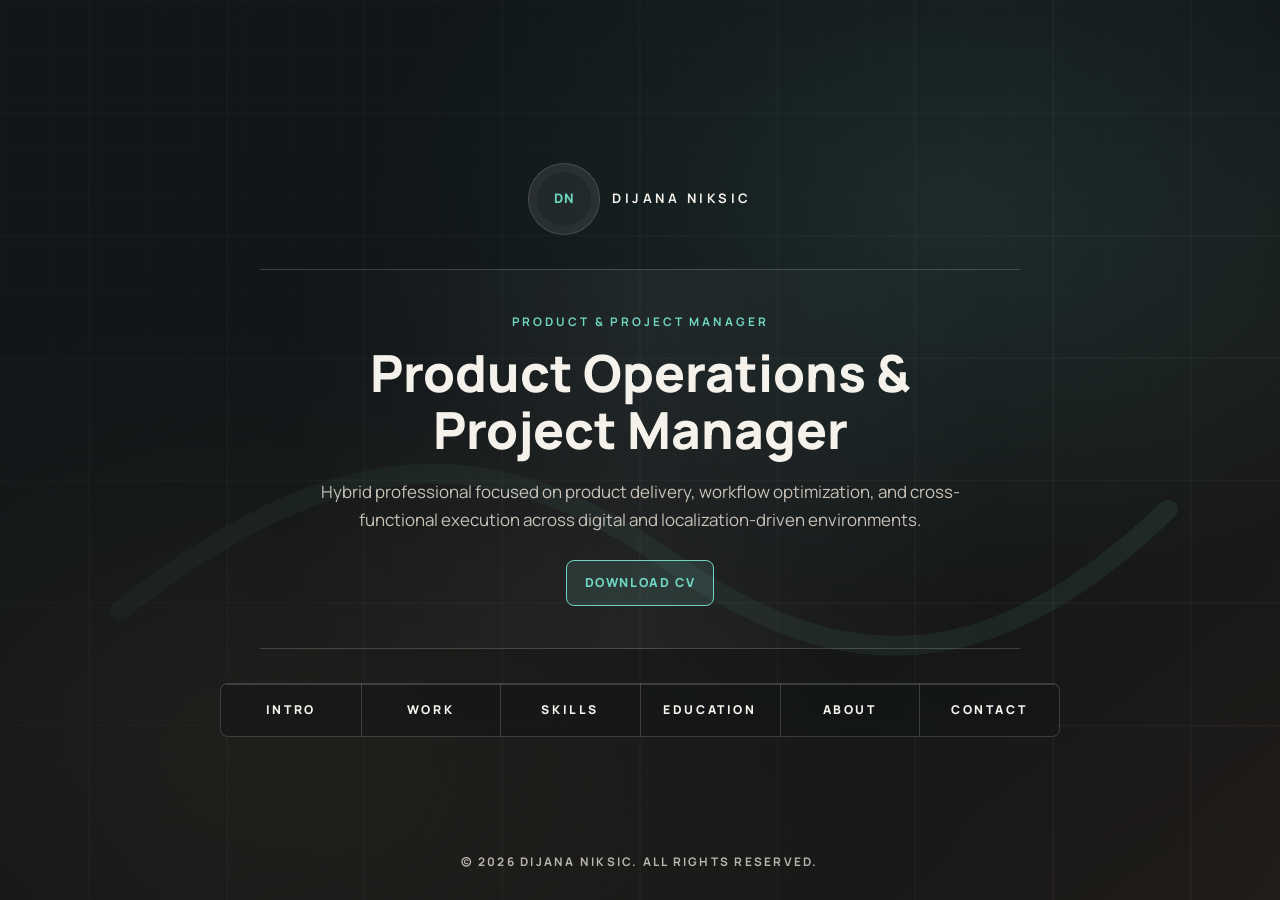
==== commit f7d396ff: "Update About section for Product Ops positioning" ====
--- a/index.html
+++ b/index.html
@@ -3,25 +3,26 @@
 	<head>
 		<meta charset="utf-8">
 		<meta name="viewport" content="width=device-width, initial-scale=1">
-		<meta name="description" content="Dijana Niksic portfolio - Product and Project Manager.">
+		<meta name="description" content="Product Operations & Project Manager specializing in workflow optimization, product delivery, and cross-functional execution across digital and localization projects. Portfolio showcasing real-world impact and operational efficiency.">
 		<meta name="author" content="Dijana Niksic">
 		<meta name="robots" content="index, follow">
 		<link rel="canonical" href="https://dianna79.github.io/dijananiksic/">
 
 		<meta property="og:type" content="website">
 		<meta property="og:title" content="Dijana Niksic | Product & Project Manager">
-		<meta property="og:description" content="Portfolio of Dijana Niksic, Product and Project Manager with experience in product strategy, localization delivery, A/B testing, operations, and technical web projects.">
+		<meta property="og:description" content="Product Operations & Project Manager specializing in workflow optimization, product delivery, and cross-functional execution across digital and localization projects. Portfolio showcasing real-world impact and operational efficiency.">
 		<meta property="og:url" content="https://dianna79.github.io/dijananiksic/">
 		<meta property="og:image" content="https://dianna79.github.io/dijananiksic/images/seo-preview.png">
 		<meta property="og:site_name" content="Dijana Niksic Portfolio">
+		<meta name="keywords" content="Product Operations, Project Manager, Product Delivery, Workflow Optimization, Localization, Cross-functional teams, SaaS, Product Management Portfolio">
 
 		<meta name="twitter:card" content="summary_large_image">
 		<meta name="twitter:title" content="Dijana Niksic | Product & Project Manager">
-		<meta name="twitter:description" content="Product strategy, localization delivery, A/B testing, operations, and technical web projects.">
+		<meta name="twitter:description" content="Product Operations & Project Manager specializing in workflow optimization, product delivery, and cross-functional execution across digital and localization projects. Portfolio showcasing real-world impact and operational efficiency.">
 		<meta name="twitter:image" content="https://dianna79.github.io/dijananiksic/images/seo-preview.png">
 		<meta name="theme-color" content="#111416">
 
-		<title>Dijana Niksic | Portfolio</title>
+		<title>Product Operations & Project Manager | Workflow & Product Delivery Portfolio</title>
 		<link rel="icon" href="images/favicon.svg" type="image/svg+xml">
 		<link rel="preconnect" href="https://fonts.googleapis.com">
 		<link rel="preconnect" href="https://fonts.gstatic.com" crossorigin>
@@ -38,10 +39,9 @@
 
 				<div class="hero-panel">
 					<p class="eyebrow">Product & Project Manager</p>
-					<h1>Dijana Portfolio</h1>
+					<h1>Product Operations & Project Manager</h1>
 					<p class="intro-copy">
-						Product and Project Manager with experience across product strategy,
-						localization delivery, A/B testing, operations, and technical web projects.
+						Hybrid professional focused on product delivery, workflow optimization, and cross-functional execution across digital and localization-driven environments.
 					</p>
 					<div class="hero-actions">
 						<a class="download-button" href="downloads/dijana-niksic-cv.pdf" download>Download CV</a>
@@ -90,19 +90,21 @@
 					<div class="work-grid">
 						<!-- To add another role, copy one .work-card article and update the image, label, title, and text. -->
 						<article class="work-card">
-							<img src="images/work-project.svg" alt="Project management visual">
+							<img src="images/work-project.svg" alt="Product operations workflow and delivery coordination">
 							<div class="card-content">
 								<p class="role-label">Kape Technologies / 2025-Present</p>
-								<h3>Project Manager</h3>
-								<p>
-									Led end-to-end localization projects for global VPN brands including
-									ExpressVPN, CyberGhost, and Private Internet Access, ensuring high-quality
-									and timely delivery across multiple markets.
-								</p>
-								<p>
-									Managed cross-functional collaboration with product, marketing, and content
-									teams, optimized translation workflows, coordinated multilingual content,
-									and maintained vendor and QA standards.
+								<h3>Project & Translation (Localization) Manager</h3>
+								<p>
+									Managed end-to-end localization and translation projects for global VPN products,
+									ensuring timely and consistent delivery across multiple markets and languages.
+								</p>
+								<p>
+                  Coordinated cross-functional collaboration between product, marketing, content, and external vendors
+                  to align localization workflows with product release cycles and campaign timelines.
+								</p>
+								<p>
+									Improved translation processes and QA workflows, reducing bottlenecks and ensuring consistency in
+                  brand voice and multilingual content quality.
 								</p>
 							</div>
 						</article>
@@ -111,31 +113,38 @@
 							<img src="images/work-product.svg" alt="Product analytics visual">
 							<div class="card-content">
 								<p class="role-label">Webselenese / 2022-2024</p>
-								<h3>Product Manager</h3>
-								<p>
-									Led A/B testing initiatives to optimize product features, analyzing
-									performance data to refine user experiences and boost customer engagement.
-								</p>
-								<p>
-									Developed product strategies, contributed to sustained revenue growth,
-									managed and mentored a development team, and aligned roadmaps with
-									marketing, engineering, and design stakeholders.
-								</p>
+								<h3>Product Operations Manager (Growth & Optimization)</h3>
+								<p>
+									 Supported product optimization initiatives through A/B testing and performance analysis,
+                  helping refine user experience and improve engagement across digital products.
+								</p>
+								<p>
+									Contributed to product strategy execution by aligning feature prioritization with user data,
+                  business goals, and cross-functional stakeholder input.
+								</p>
+								<p>
+                  Worked with development, marketing, and design teams to ensure smooth delivery of product
+                  updates and alignment with roadmap objectives.
+                </p>
 							</div>
 						</article>
 
 						<article class="work-card">
 							<img src="images/work-assistant.svg" alt="Technical virtual assistant visual">
 							<div class="card-content">
-								<p class="role-label">Website Planet / 2021-2022</p>
-								<h3>Technical Virtual Assistant</h3>
-								<p>
-									Managed and updated website content using WordPress CMS, ensuring brand
-									consistency and supporting SEO best practices.
-								</p>
-								<p>
-									Created and scheduled social content, managed customer interactions, and
-									implemented automation tools to improve content workflows and response time.
+								<p class="role-label">Webselenese / 2021-2022</p>
+								<h3>Content & CMS Operations Assistant</h3>
+								<p>
+									Managed and updated website content using WordPress CMS, ensuring consistency,
+                  accuracy, and alignment with SEO and publishing standards.
+								</p>
+								<p>
+									Supported content workflows including scheduling, formatting, and publishing processes,
+                  improving efficiency in content delivery operations.
+								</p>
+								<p>
+									Assisted with content optimization and basic SEO implementation to improve visibility
+                  and maintain structured digital publishing workflows.
 								</p>
 							</div>
 						</article>
@@ -144,14 +153,17 @@
 							<img src="images/work-frontend.svg" alt="Frontend development visual">
 							<div class="card-content">
 								<p class="role-label">Emma's e-Commerce / 2021</p>
-								<h3>Junior Frontend Developer</h3>
-								<p>
-									Developed and maintained responsive, user-friendly front-end interfaces
-									using HTML, CSS, and WordPress themes.
-								</p>
-								<p>
-									Collaborated with designers and backend developers, integrated UI/UX
-									designs, and tested cross-device and cross-browser performance.
+								<h3>UI Implementation & Website Support</h3>
+								<p>
+									Supported development of responsive website interfaces using HTML, CSS, and WordPress themes,
+                  focusing on accurate implementation of UI/UX designs.
+								</p>
+								<p>
+									Collaborated with designers and technical stakeholders to ensure consistent visual execution
+                  across pages and devices.
+								</p>
+								<p>
+									Performed testing and adjustments to improve usability, layout consistency, and cross-browser compatibility.
 								</p>
 							</div>
 						</article>
@@ -300,14 +312,15 @@
 						<div>
 							<h2 id="about-title">About</h2>
 							<p>
-								I work well in the space between product goals, delivery reality, and user needs.
-								My background combines product management, project coordination, localization,
-								technical web work, workflow automation, and stakeholder communication.
+								I am a Product Operations & Project Manager with experience in coordinating cross-functional teams, optimizing workflows, 
+								and supporting end-to-end delivery of digital and localization-driven products.
 							</p>
 							<p>
-								I like structured work, clear priorities, and practical systems that help teams
-								move faster without losing quality. My experience spans global VPN brands,
-								e-commerce, content operations, and product-led experimentation.
+								My work sits at the intersection of product delivery and execution — where I focus on improving processes, 
+								aligning stakeholders, and ensuring that projects move efficiently from planning to execution.
+							</p>
+							<p>
+								I have experience working across product, content, and technical environments, with a strong focus on structure, clarity, and operational efficiency.
 							</p>
 						</div>
 					</div>
--- a/assets/css/main.css
+++ b/assets/css/main.css
@@ -143,7 +143,7 @@
 }
 
 h1 {
-	font-size: clamp(2.35rem, 10vw, 5.8rem);
+	font-size: clamp(2.35rem, 4vw, 5.8rem);
 	overflow-wrap: anywhere;
 }
 
